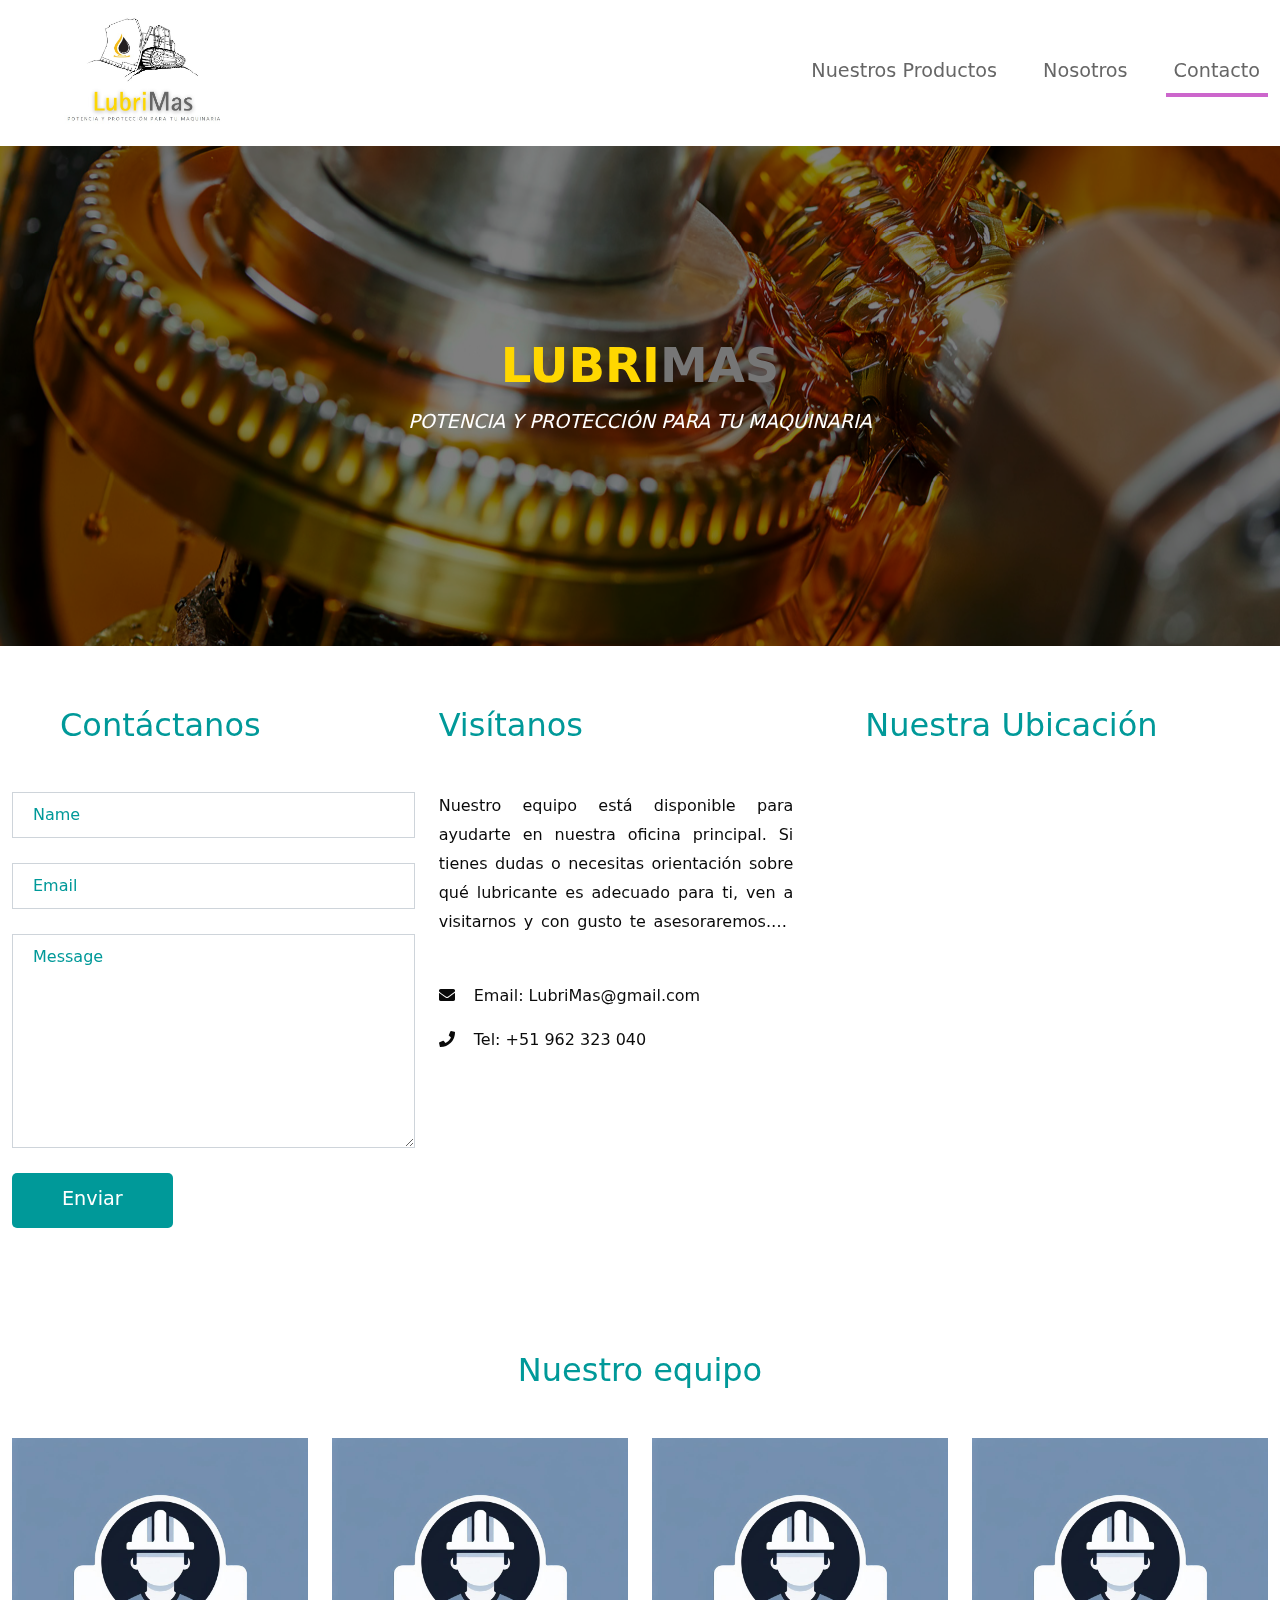
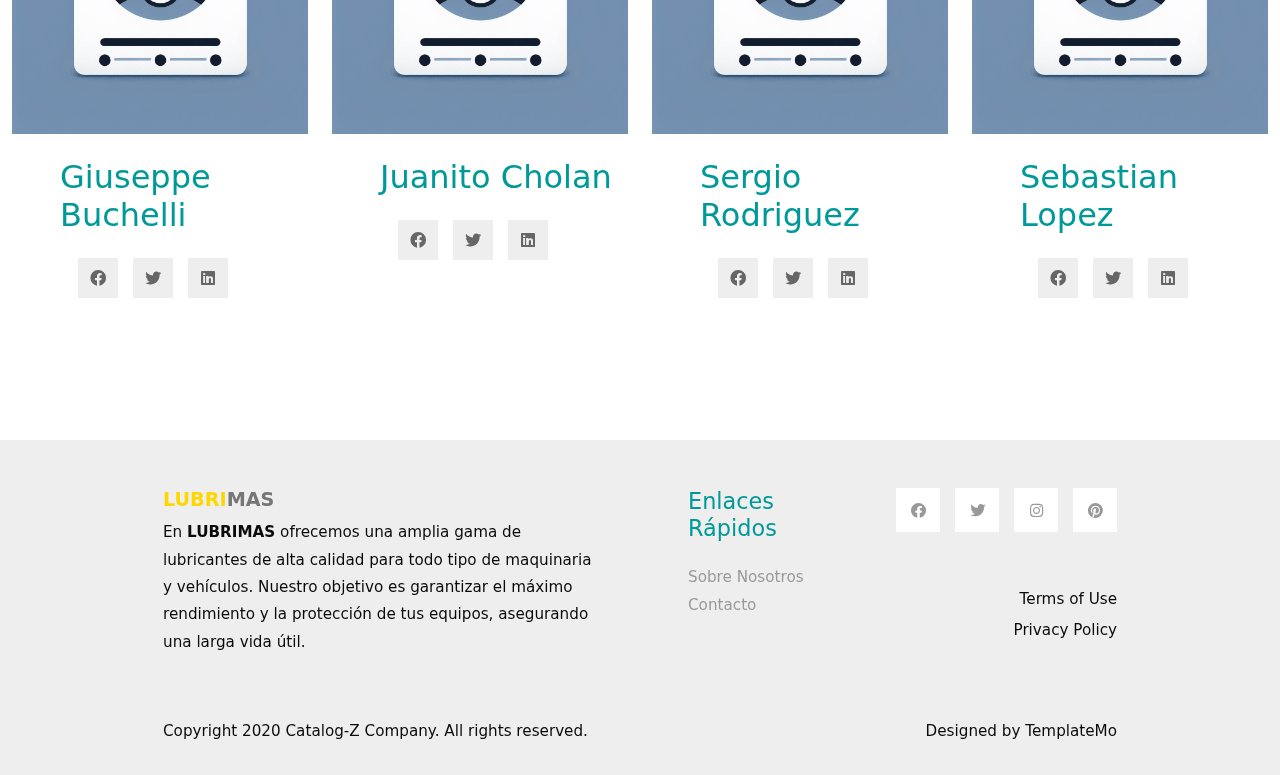
==== contact.html @ 2b3c06e5 "Add files via upload" ====
<!DOCTYPE html>
<html lang="en">
<head>
    <meta charset="UTF-8">
    <meta name="viewport" content="width=device-width, initial-scale=1.0">
    <title>LubriMas</title>
    <link rel="stylesheet" href="css/bootstrap.min.css">
    <link rel="stylesheet" href="fontawesome/css/all.min.css">
    <link rel="stylesheet" href="css/templatemo-style.css">
    <link rel="icon" href="img/lubriMasLogo.jpg" type="image/x-icon" />
<!--
    
TemplateMo 556 Catalog-Z

https://templatemo.com/tm-556-catalog-z

-->
</head>
<body>
    <!-- Page Loader -->
    <div id="loader-wrapper">
        <div id="loader"></div>

        <div class="loader-section section-left"></div>
        <div class="loader-section section-right"></div>

    </div>
    <nav class="navbar navbar-expand-lg">
        <div class="container-fluid ml-5">
            <a class="navbar-brand" href="index.html">
                <img src="img/lubriMasLogo.jpg" alt="Logo" height="120" />
              </a>
            <button class="navbar-toggler" type="button" data-toggle="collapse" data-target="#navbarSupportedContent" aria-controls="navbarSupportedContent" aria-expanded="false" aria-label="Toggle navigation">
                <i class="fas fa-bars"></i>
            </button>
            <div class="collapse navbar-collapse" id="navbarSupportedContent">
            <ul class="navbar-nav ml-auto mb-2 mb-lg-0">
                <li class="nav-item">
                    <a class="nav-link nav-link-1" href="index.html">Nuestros Productos</a>
                </li>
                <li class="nav-item">
                    <a class="nav-link nav-link-3" href="about.html">Nosotros</a>
                </li>
                <li class="nav-item">
                    <a class="nav-link nav-link-4 active" aria-current="page" href="contact.html">Contacto</a>
                </li>
            </ul>
            </div>
        </div>
    </nav>

    <div
    class="tm-hero d-flex justify-content-center align-items-center"
    data-parallax="scroll"
    data-image-src="img/lubricantes_de_acero.jpg"
  >
    <div class="overlay"></div>
    <!-- Panel oscuro -->
    <div class="hero-content text-center">
      <h1 class="subtitulo">
        <span class="text-lubri">LUBRI</span><span class="text-mas">MAS</span>
      </h1>
      <p class="slogan">POTENCIA Y PROTECCIÓN PARA TU MAQUINARIA</p>
    </div>
  </div>

    <div class="container-fluid tm-mt-60">
        <div class="row tm-mb-50">
            <div class="col-lg-4 col-12 mb-5">
                <h2 class="tm-text-primary mb-5 ml-5">Contáctanos</h2>
                <form id="contact-form" action="" method="POST" class="tm-contact-form mx-auto">
                    <div class="form-group">
                        <input type="text" name="name" class="form-control rounded-0" placeholder="Name" required />
                    </div>
                    <div class="form-group">
                        <input type="email" name="email" class="form-control rounded-0" placeholder="Email" required />
                    </div>
                    <!-- <div class="form-group">
                        <select class="form-control" id="contact-select" name="inquiry">
                            <option value="-">Subject</option>
                            <option value="sales">Sales &amp; Marketing</option>
                            <option value="creative">Creative Design</option>
                            <option value="uiux">UI / UX</option>
                        </select>
                    </div> -->
                    <div class="form-group">
                        <textarea rows="8" name="message" class="form-control rounded-0" placeholder="Message" required=></textarea>
                    </div>

                    <div class="form-group tm-text-right">
                        <button type="submit" class="btn btn-primary">Enviar</button>
                    </div>
                </form>                
            </div>
            <div class="col-lg-4 col-12 mb-5">
              <div class="tm-address-col">
          
                  <h2 class="tm-text-primary mb-5">Visítanos</h2>
                  <p class="tm-mb-30 mr-5 mb-5 text-justify text-limit">Nuestro equipo está disponible para ayudarte en nuestra oficina principal. Si tienes dudas o necesitas orientación sobre qué lubricante es adecuado para ti, ven a visitarnos y con gusto te asesoraremos. Si no puedes venir en persona, también ofrecemos asesoría telefónica y por correo electrónico. ¡No dudes en contactarnos!</p>
          
                  <ul class="tm-contacts">
                      <li>
                          <a href="#" class="tm-text-gray">
                              <i class="fas fa-envelope"></i>
                              Email: LubriMas@gmail.com
                          </a>
                      </li>
                      <li>
                          <a href="#" class="tm-text-gray">
                              <i class="fas fa-phone"></i>
                              Tel: +51 962 323 040
                          </a>
                      </li>
                  </ul>
              </div>                
          </div>
          
            <div class="col-lg-4 col-12">
                <h2 class="tm-text-primary mb-5">Nuestra Ubicación</h2>
                <!-- Map -->
                <div class="mapouter mb-4">
                    <div class="gmap-canvas">
                        <iframe src="https://www.google.com/maps/embed?pb=!1m18!1m12!1m3!1d3321.148555521003!2d-79.04251765850572!3d-8.1488800542973!2m3!1f0!2f0!3f0!3m2!1i1024!2i768!4f13.1!3m3!1m2!1s0x91ad3d4807b8b6c3%3A0xfbaa6dbfad8c251!2sTecsup%20Norte%20%2F%20Campus%20Trujillo!5e0!3m2!1ses-419!2spe!4v1732590562549!5m2!1ses-419!2spe" width="600" height="450" style="border:0;" allowfullscreen="" loading="lazy" referrerpolicy="no-referrer-when-downgrade"></iframe>
                    </div>
                </div>               
            </div>
        </div>
        <div class="row tm-mb-74 tm-people-row">
          <h2 class="tm-text-primary text-center mb-5">Nuestro equipo</h2>

            <div class="col-lg-3 col-md-6 col-sm-6 col-12 mb-5 ">
                <img src="img/personaicono.png" alt="Image" class="mb-4 img-fluid">
                <h2 class="tm-text-primary mb-4 ml-5"> Giuseppe Buchelli
                </h2>
                <!-- <h3 class="tm-text-secondary h5 mb-4">Chief Executive Officer</h3> -->
                <!-- <p class="mb-4">
                    Mauris ante tellus, feugiat nec metus non, bibendum semper velit. Praesent laoreet urna id tristique fermentum. Morbi venenatis dui quis diam mollis pellentesque.
                </p> -->
                <ul class="tm-social pl-0 mb-0 d-flex justify-content-center">
                    <li><a href="https://facebook.com"><i class="fab fa-facebook"></i></a></li>
                    <li><a href="https://twitter.com"><i class="fab fa-twitter"></i></a></li>
                    <li><a href="https://linkedin.com"><i class="fab fa-linkedin"></i></a></li>
                </ul>
            </div>
            <div class="col-lg-3 col-md-6 col-sm-6 col-12 mb-5">
                <img src="img/personaicono.png" alt="Image" class="mb-4 img-fluid">
                <h2 class="tm-text-primary mb-4 ml-5"> Juanito Cholan
                </h2>
                <!-- <h3 class="tm-text-secondary h5 mb-4">Chief Marketing Officer</h3> -->
                <!-- <p class="mb-4">
                    Sed faucibus nec velit finibus accumsan. Sed varius augue et leo pharetra, in varius lacus eleifend. Quisque ut eleifend lacus.
                </p> -->
                <ul class="tm-social pl-0 mb-0 d-flex justify-content-center">
                    <li><a href="https://facebook.com"><i class="fab fa-facebook"></i></a></li>
                    <li><a href="https://twitter.com"><i class="fab fa-twitter"></i></a></li>
                    <li><a href="https://linkedin.com"><i class="fab fa-linkedin"></i></a></li>
                </ul>
            </div>
            <div class="col-lg-3 col-md-6 col-sm-6 col-12 mb-5">
                <img src="img/personaicono.png" alt="Image" class="mb-4 img-fluid">
                <h2 class="tm-text-primary mb-4 ml-5">Sergio Rodriguez
                </h2>
                <!-- <h3 class="tm-text-secondary h5 mb-4">Accounting Executive</h3> -->
                <!-- <p class="mb-4">
                    Sed faucibus nec velit finibus accumsan. Sed varius augue et leo pharetra, in varius lacus eleifend. Quisque ut eleifend lacus.
                </p> -->
                <ul class="tm-social pl-0 mb-0 d-flex justify-content-center">
                    <li><a href="https://facebook.com"><i class="fab fa-facebook"></i></a></li>
                    <li><a href="https://twitter.com"><i class="fab fa-twitter"></i></a></li>
                    <li><a href="https://linkedin.com"><i class="fab fa-linkedin"></i></a></li>
                </ul>
            </div>
            <div class="col-lg-3 col-md-6 col-sm-6 col-12 mb-5">
                <img src="img/personaicono.png" alt="Image" class="mb-4 img-fluid">
                <h2 class="tm-text-primary mb-4 ml-5">Sebastian Lopez</h2>
                <!-- <h3 class="tm-text-secondary h5 mb-4">Creative Art Director #C69</h3> -->
                <!-- <p class="mb-4">
                    Nunc convallis facilisis congue. Curabitur gravida rutrum justo sed pulvinar. Pellentesque ac ante in erat bibendum dignissim.
                </p> -->
                <ul class="tm-social pl-0 mb-0 d-flex justify-content-center">
                    <li><a href="https://facebook.com"><i class="fab fa-facebook"></i></a></li>
                    <li><a href="https://twitter.com"><i class="fab fa-twitter"></i></a></li>
                    <li><a href="https://linkedin.com"><i class="fab fa-linkedin"></i></a></li>
                </ul>
            </div>
          </div>
  </div> <!-- container-fluid, tm-container-content -->

    <footer class="tm-bg-gray pt-5 pb-3 tm-text-gray tm-footer">
        <div class="container-fluid tm-container-small">
          <div class="row">
            <div class="col-lg-6 col-md-12 col-12 px-5 mb-5">
              <h3 class="footertitulo">
                <span class="text-lubri">LUBRI</span
                ><span class="text-mas">MAS</span>
              </h3>
              <p>
                En <strong>LUBRIMAS</strong> ofrecemos una amplia gama de
                lubricantes de alta calidad para todo tipo de maquinaria y
                vehículos. Nuestro objetivo es garantizar el máximo rendimiento y
                la protección de tus equipos, asegurando una larga vida útil.
                
              </p>
          </div>
            <div class="col-lg-3 col-md-6 col-sm-6 col-12 px-5 mb-5">
              <h3 class="tm-text-primary mb-4 tm-footer-title">Enlaces Rápidos</h3>
              <ul class="tm-footer-links pl-0">
                <li><a href="about.html">Sobre Nosotros</a></li>
                <!-- <li><a href="#">Support</a></li>
                <li><a href="#">Our Company</a></li> -->
                <li><a href="contact.html">Contacto</a></li>
              </ul>
            </div>
            <div class="col-lg-3 col-md-6 col-sm-6 col-12 px-5 mb-5">
              <ul class="tm-social-links d-flex justify-content-end pl-0 mb-5">
                <li class="mb-2">
                  <a href="https://facebook.com"
                    ><i class="fab fa-facebook"></i
                  ></a>
                </li>
                <li class="mb-2">
                  <a href="https://twitter.com"><i class="fab fa-twitter"></i></a>
                </li>
                <li class="mb-2">
                  <a href="https://instagram.com"
                    ><i class="fab fa-instagram"></i
                  ></a>
                </li>
                <li class="mb-2">
                  <a href="https://pinterest.com"
                    ><i class="fab fa-pinterest"></i
                  ></a>
                </li>
              </ul>
              <a href="#" class="tm-text-gray text-right d-block mb-2"
                >Terms of Use</a
              >
              <a href="#" class="tm-text-gray text-right d-block"
                >Privacy Policy</a
              >
            </div>
          </div>
          <div class="row">
            <div class="col-lg-8 col-md-7 col-12 px-5 mb-3">
              Copyright 2020 Catalog-Z Company. All rights reserved.
            </div>
            <div class="col-lg-4 col-md-5 col-12 px-5 text-right">
              Designed by
              <a
                href="https://templatemo.com"
                class="tm-text-gray"
                rel="sponsored"
                target="_parent"
                >TemplateMo</a
              >
            </div>
          </div>
        </div>
      </footer>
    
    <script src="js/plugins.js"></script>
    <script>
        $(window).on("load", function() {
            $('body').addClass('loaded');
        });
    </script>
</body>
</html>
---- css/templatemo-style.css ----
/*
    
TemplateMo 556 Catalog-Z

https://templatemo.com/tm-556-catalog-z

*/

#loader-wrapper {
    position: fixed;
    top: 0;
    left: 0;
    width: 100%;
    height: 100%;
    z-index: 1001;
}
#loader {
    display: block;
    position: relative;
    left: 50%;
    top: 50%;
    width: 150px;
    height: 150px;
    margin: -75px 0 0 -75px;
    border-radius: 50%;
    border: 3px solid transparent;
    border-top-color: #3498db;

    -webkit-animation: spin 2s linear infinite; /* Chrome, Opera 15+, Safari 5+ */
    animation: spin 2s linear infinite; /* Chrome, Firefox 16+, IE 10+, Opera */

    z-index: 1002;
}

    #loader:before {
        content: "";
        position: absolute;
        top: 5px;
        left: 5px;
        right: 5px;
        bottom: 5px;
        border-radius: 50%;
        border: 3px solid transparent;
        border-top-color: #e74c3c;

        -webkit-animation: spin 3s linear infinite; /* Chrome, Opera 15+, Safari 5+ */
        animation: spin 3s linear infinite; /* Chrome, Firefox 16+, IE 10+, Opera */
    }

    #loader:after {
        content: "";
        position: absolute;
        top: 15px;
        left: 15px;
        right: 15px;
        bottom: 15px;
        border-radius: 50%;
        border: 3px solid transparent;
        border-top-color: #f9c922;

        -webkit-animation: spin 1.5s linear infinite; /* Chrome, Opera 15+, Safari 5+ */
          animation: spin 1.5s linear infinite; /* Chrome, Firefox 16+, IE 10+, Opera */
    }

    @-webkit-keyframes spin {
        0%   { 
            -webkit-transform: rotate(0deg);  /* Chrome, Opera 15+, Safari 3.1+ */
            -ms-transform: rotate(0deg);  /* IE 9 */
            transform: rotate(0deg);  /* Firefox 16+, IE 10+, Opera */
        }
        100% {
            -webkit-transform: rotate(360deg);  /* Chrome, Opera 15+, Safari 3.1+ */
            -ms-transform: rotate(360deg);  /* IE 9 */
            transform: rotate(360deg);  /* Firefox 16+, IE 10+, Opera */
        }
    }
    @keyframes spin {
        0%   { 
            -webkit-transform: rotate(0deg);  /* Chrome, Opera 15+, Safari 3.1+ */
            -ms-transform: rotate(0deg);  /* IE 9 */
            transform: rotate(0deg);  /* Firefox 16+, IE 10+, Opera */
        }
        100% {
            -webkit-transform: rotate(360deg);  /* Chrome, Opera 15+, Safari 3.1+ */
            -ms-transform: rotate(360deg);  /* IE 9 */
            transform: rotate(360deg);  /* Firefox 16+, IE 10+, Opera */
        }
    }

    #loader-wrapper .loader-section {
        position: fixed;
        top: 0;
        width: 51%;
        height: 100%;
        background: #222222;
        z-index: 1001;
        -webkit-transform: translateX(0);  /* Chrome, Opera 15+, Safari 3.1+ */
        -ms-transform: translateX(0);  /* IE 9 */
        transform: translateX(0);  /* Firefox 16+, IE 10+, Opera */
    }

    #loader-wrapper .loader-section.section-left {
        left: 0;
    }

    #loader-wrapper .loader-section.section-right {
        right: 0;
    }

    /* Loaded */
    .loaded #loader-wrapper .loader-section.section-left {
        -webkit-transform: translateX(-100%);  /* Chrome, Opera 15+, Safari 3.1+ */
            -ms-transform: translateX(-100%);  /* IE 9 */
                transform: translateX(-100%);  /* Firefox 16+, IE 10+, Opera */

        -webkit-transition: all 0.7s 0.3s cubic-bezier(0.645, 0.045, 0.355, 1.000);  
                transition: all 0.7s 0.3s cubic-bezier(0.645, 0.045, 0.355, 1.000);
    }

    .loaded #loader-wrapper .loader-section.section-right {
        -webkit-transform: translateX(100%);  /* Chrome, Opera 15+, Safari 3.1+ */
            -ms-transform: translateX(100%);  /* IE 9 */
                transform: translateX(100%);  /* Firefox 16+, IE 10+, Opera */

-webkit-transition: all 0.7s 0.3s cubic-bezier(0.645, 0.045, 0.355, 1.000);  
        transition: all 0.7s 0.3s cubic-bezier(0.645, 0.045, 0.355, 1.000);
    }
    
    .loaded #loader {
        opacity: 0;
        -webkit-transition: all 0.3s ease-out;  
                transition: all 0.3s ease-out;
    }
    .loaded #loader-wrapper {
        visibility: hidden;

        -webkit-transform: translateY(-100%);  /* Chrome, Opera 15+, Safari 3.1+ */
            -ms-transform: translateY(-100%);  /* IE 9 */
                transform: translateY(-100%);  /* Firefox 16+, IE 10+, Opera */

        -webkit-transition: all 0.3s 1s ease-out;  
                transition: all 0.3s 1s ease-out;
    }

    .tm-hero {
        position: relative;
        height: 400px; /* Ajusta la altura según sea necesario */
        background-size: cover;
        background-position: center;
    }
    
    .tm-hero .overlay {
        position: absolute;
        top: 0;
        left: 0;
        width: 100%;
        height: 100%;
        background-color: rgba(0, 0, 0, 0.5); /* Negro con opacidad del 50% */
        z-index: 1;
    }
    
    .tm-hero > * {
        position: relative;
        z-index: 2;
    }
    
    .hero-content {
        color: white; /* Texto blanco para los subtítulos */
        z-index: 2;
    }
    
    .subtitulo{
        font-size: 3rem; /* Tamaño grande para el título */
        font-weight: bold;
    }
    
    .text-lubri {
        color: #FFD700; /* Amarillo */
    }
    
    .text-mas {
        color: rgb(118, 118, 118); /* Negro */
    }
    
    .slogan {
        font-size: 1.2rem; /* Tamaño más pequeño para el eslogan */
        margin-top: 10px;
        font-style: italic;
        color: white; /* Opcional, para darle un toque distinto */
    }

    .footertitulo{
        font-size: 1.2rem;
        font-weight: bold;
    }

    .text-limit {
        display: -webkit-box;
        -webkit-line-clamp: 5; /* Limitar a 5 líneas */
        -webkit-box-orient: vertical;
        overflow: hidden;
    }
    
    
    



p { line-height: 1.8; }

a { 
    text-decoration: none;
    transition: all 0.3s ease; 
}
a:hover { color:#009999; }
.container-fluid { max-width: 1770px; }
.tm-container-small { max-width: 1050px; }
.btn { border-radius: 0; }
.btn-primary {
    background-color: #009999;
    border: 0;
    border-radius: 5px;
    padding: 12px 50px 14px;
    font-size: 1.2rem;
}

.btn-primary:hover,
.btn-primary:focus {
    background-color:#086969;
}

.btn-primary.disabled, 
.btn-primary:disabled {
    background-color: #009999;
    pointer-events: all;
    cursor: not-allowed;
}

.form-control {
	padding: 10px 20px;
	width: 100%;
	height: auto;
}
.text-justify {
    text-align: justify;
  }
  
.form-group { margin-bottom: 25px; }
.tm-btn-big { padding: 12px 90px 14px; }

.navbar-toggler:focus { box-shadow: none; }
.navbar-brand {
    color: #3399CC;
    font-size: 1.6rem;
}

.sub{
    font-size: 3rem;
    color: #FFD700;
}
.navbar-brand i { font-size: 2rem; }

.tm-hero {
    min-height: 500px;
    background: transparent;
}

.tm-mt-60 { margin-top: 60px; }
.tm-mb-50 { margin-bottom: 50px; }
.tm-mb-74 { margin-bottom: 74px; }
.tm-mb-90 { margin-bottom: 90px; }
.tm-text-primary { color: #009999; }
.tm-text-secondary { color: #CC6699; }
a.tm-text-primary:hover { color:#666666; }
.tm-bg-gray { background-color: #EEEEEE; }
.tm-input-paging {
    width: 40px;
    border-radius: 0;
    border: 1px solid #CCCCCC;
    background: #f4f4f4;
    text-align: center;
}

.nav-item { margin-right: 30px; }
.nav-item:last-child { margin-right: 0; }

.nav-link {
    color: #666666;
    border-bottom: 4px solid transparent;
    font-size: 1.2rem;
}

.nav-link-1.active,
.nav-link-1:hover {
    border-color: #33CCFF;
}

.nav-link-2.active,
.nav-link-2:hover {
    border-color: #FF6666;
}

.nav-link-3.active,
.nav-link-3:hover {
    border-color: #33CC66;
}

.nav-link-4.active,
.nav-link-4:hover {
    border-color: #CC66CC;
}

.tm-search-input {
    width: 360px;
    border-radius: 0;
    padding: 12px 15px;
    color: #009999;
    border: none;
}

.tm-search-input:focus {
    border-color: #009999;
    box-shadow: 0 0 0 0.25rem rgb(0 153 153 / 0.25);
}

.tm-search-input::placeholder { /* Chrome, Firefox, Opera, Safari 10.1+ */
    color: #009999;
    opacity: 1; /* Firefox */
}
  
.tm-search-input::-ms-input-placeholder { /* Microsoft Edge */
    color: #009999;
}

.tm-search-btn {
    color: white;
    background-color: #009999;
    border: none;
    width: 100px;
    height: 50px;
    margin-left: -1px;
}

p, .tm-text-gray { color: #0a0a0a; }
.tm-text-gray-light { color: #CCC; }
.tm-text-gray-dark { color: #666; }

.tm-video-item {
    position: relative;
    overflow: hidden;
    text-align: center;
    cursor: pointer;
}

.tm-video-item img {
    position: relative;
    display: block;
    min-height: 100%;
    max-width: 100%;
    opacity: 0.8;
}

.tm-video-item figcaption {
    padding: 2em;
    color: #fff;
    text-transform: uppercase;
    font-size: 1.25em;
    -webkit-backface-visibility: hidden;
	backface-visibility: hidden;
}

.tm-video-item figcaption::before,
.tm-video-item figcaption::after {
    pointer-events: none;
}

.tm-video-item figcaption,
.tm-video-item figcaption > a {
    position: absolute;
    top: 0;
    left: 0;
    width: 100%;
    height: 100%;
}

.tm-video-item figcaption > a {
	z-index: 1000;
	text-indent: 200%;
	white-space: nowrap;
	font-size: 0;
	opacity: 0;
}

.tm-video-item h2 {
    word-spacing: -0.15em;
    font-weight: 300;
}

.tm-video-item h2,
.tm-video-item p {
    margin: 0;
}

.tm-video-item p {
    letter-spacing: 1px;
    font-size: 68.5%;
}

.tm-gallery div.d-block { animation: show .5s ease; }

@keyframes show {
    0% {
    	opacity: 0;
    	transform: scale(0.9);
    }
    100% {
    	opacity: 1;
    	transform: scale(1);
    }
}

.tm-paging-link {
    display: flex;
    justify-content: center;
    align-items: center;
    width: 60px;
    height: 60px;
    font-size: 1.1rem;
    color: #999;
    background-color: #EEEEEE;
    margin: 10px;
    border-radius: 5px;
    text-decoration: none;
    transition: all 0.3s ease;
}

.tm-paging-link:hover,
.tm-paging-link.active {
    background-color: #009999;
    color: #fff; 
}

/*---------------*/
/***** Ming *****/
/*---------------*/

figure.effect-ming {
	background: #030c17;
}

figure.effect-ming img {
	opacity: 0.9;
	-webkit-transition: opacity 0.35s;
	transition: opacity 0.35s;
}

figure.effect-ming figcaption::before {
	position: absolute;
	top: 30px;
	right: 30px;
	bottom: 30px;
	left: 30px;
	border: 2px solid #fff;
	box-shadow: 0 0 0 30px rgba(255,255,255,0.2);
	content: '';
	opacity: 0;
	-webkit-transition: opacity 0.35s, -webkit-transform 0.35s;
	transition: opacity 0.35s, transform 0.35s;
	-webkit-transform: scale3d(1.4,1.4,1);
	transform: scale3d(1.4,1.4,1);
}

figure.effect-ming h2 {
    font-size: 1.3em;
	opacity: 0;
	-webkit-transition: opacity 0.35s, -webkit-transform 0.35s;
	transition: opacity 0.35s, transform 0.35s;
	-webkit-transform: scale(1.5);
	transform: scale(1.5);
}

figure.effect-ming:hover figcaption::before,
figure.effect-ming:hover h2 {
	opacity: 1;
	-webkit-transform: scale3d(1,1,1);
	transform: scale3d(1,1,1);
}

figure.effect-ming:hover figcaption { background-color: rgba(58,52,42,0); }
figure.effect-ming:hover img { opacity: 0.4; }

.tm-footer-links li {
    list-style: none;
    margin-bottom: 5px;    
}

.tm-footer-links li a { color: #999999; }
.tm-footer-links li a:hover { color: #009999; }

.tm-social-links li {
    list-style: none;
    margin-right: 15px;
}

.tm-social-links li:last-child { margin-right: 0; }

.tm-social-links li a  {
    color: #999999;
    width: 44px;
    height: 44px;
    display: flex;
    background-color: #fff;
    align-items: center;
    justify-content: center;
}

.tm-social-links li a:hover {
    color: #fff;
    background-color: #009999;
}

.tm-footer { font-size: 0.95rem; }
.tm-footer-title { font-size: 1.4rem; }

/* Videos */
#tm-video-container {
    max-height: 400px;
    overflow: hidden;
    background-color: #333;
    margin-bottom: 90px;
    position: relative;
}

#tm-video {
    display: block;
    width: 100%;
    height: auto;
}

#tm-video-control-button {
    position: absolute;
    bottom: 20px;
    right: 20px;
    z-index: 1000;
    color: #e1e1e1;
}

.tm-video-details {
    height: 100%;
    padding: 40px;
}

/* About */
.tm-row-1640 { max-width: 1640px; }
.tm-about-2-col { max-width: 716px; }
.tm-about-3-col { max-width: 540px; }

.tm-about-2-col,
.tm-about-3-col {
    margin-bottom: 50px;
}

.tm-about-icon-container {
    width: 150px;
    height: 150px;
    border: 1px solid #009999;
    display: flex;
    align-items: center;
    justify-content: center;
}

.tm-about-img-text { max-width: 940px; }

/* Contact */
select.form-control { border-radius: 0; }
select.form-control option { height: 30px; }

select:not([multiple]) {
    -webkit-appearance: none;
    -moz-appearance: none;
    background-position: right 15px center;
    background-repeat: no-repeat;
    background-image: url(../img/select-arrow.png);
    padding: 14px 20px;
    padding-right: 20px;
    color: #666;
}

.mapouter{
    position:relative;
    height:480px;
    width:100%;
    max-width: 480px;
}

.gmap-canvas {
    overflow:hidden;
    background:none!important;
    height:480px;
    width:100%;
}

.tm-contact-form { max-width: 420px; }
.tm-address-col { max-width: 520px; }
.tm-contacts { padding-left: 0; }

.tm-contacts li {
    list-style: none;
    margin-bottom: 20px;
}

.tm-contacts li a i { width: 30px; }
.tm-social { display: flex; }

.tm-social li {
    list-style: none;
    margin-bottom: 20px;
    margin-right: 15px;
}

.tm-social li a i {
    width: 40px;
    height: 40px;
    color: #666666;
    background-color: #EEEEEE;
    display: flex;
    align-items: center;
    justify-content: center;
    transition: all 0.3s ease;
}

.tm-social li a:hover i {
    color: #fff;
    background-color: #009999;
}

.form-control,
input:-internal-autofill-selected,
select:not([multiple]) {
    color: #009999 !important;
}

.form-control::placeholder { /* Chrome, Firefox, Opera, Safari 10.1+ */
    color:  #009999;
    opacity: 1; /* Firefox */
}

@media (max-width: 991px) {
    .navbar-collapse {
        position: fixed;
        top: 50px;
        right: 0px;
        background: white;
        width: 150px;
        padding: 15px;
    }

    .tm-container-content { max-width: 870px; }
    .tm-contact-form, .tm-address-col, .mapouter { max-width: 100%; }
    .tm-people-row { max-width: 900px; }
}

@media (max-width: 767px) {
    .tm-paging-col { flex-direction: column; }
    .tm-paging { flex-wrap: wrap; }
    .tm-about-img-text { max-width: 640px; }
    .tm-about-2-col, .tm-about-3-col { margin-bottom: 50px; }
}

@media (max-width: 575px) {
    .tm-container-content { max-width: 420px; }

    .tm-search-form {
        padding-left: 15px;
        padding-right: 15px;
        width: 100%;
        justify-content: center;
    }

    .tm-search-input {
        width: 100%;
        max-width: 360px;
    }

    .tm-people-row { max-width: 420px; }
}

@media (max-width: 400px) {
    .tm-btn-big { padding: 12px 50px 14px; }
}

@media (max-width: 334px) {
    .tm-social-links {
        flex-wrap: wrap;
        justify-content: start !important;
    }

    .tm-social-links li { margin-right: 3px; }
}
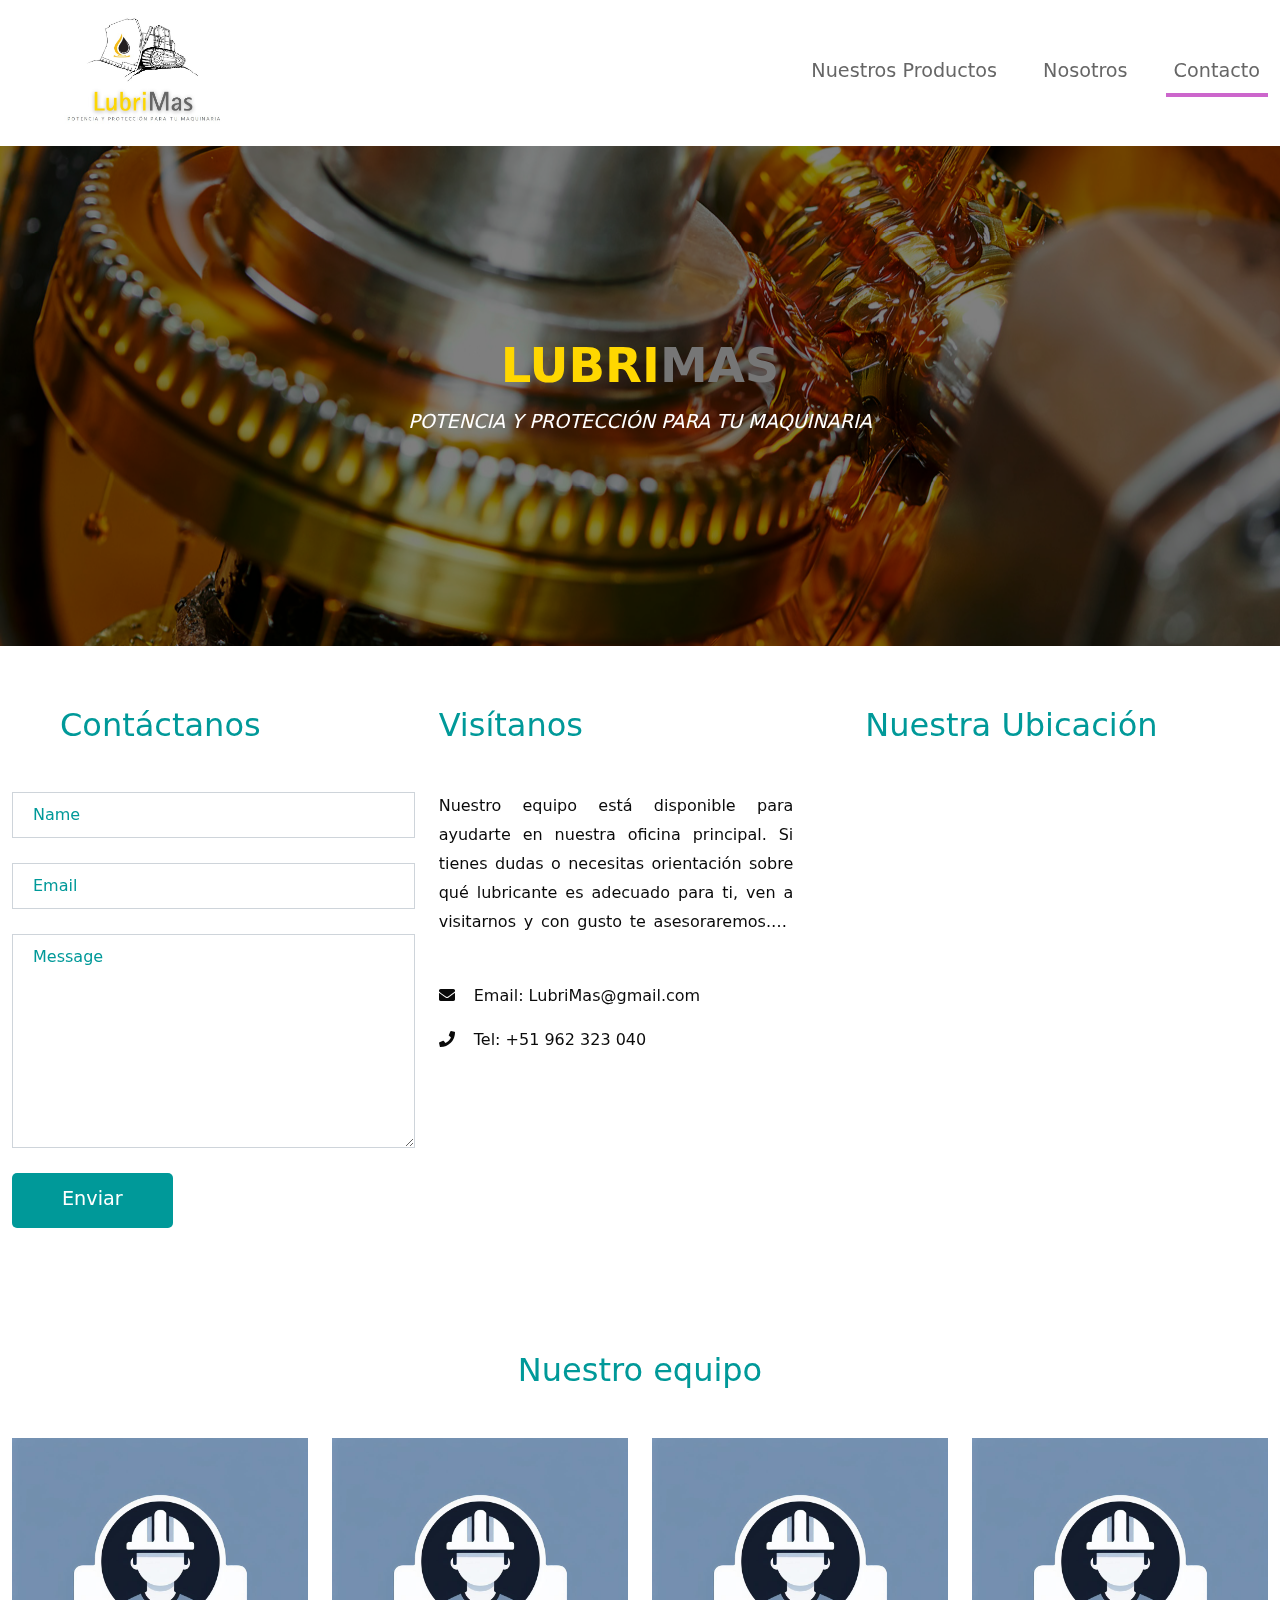
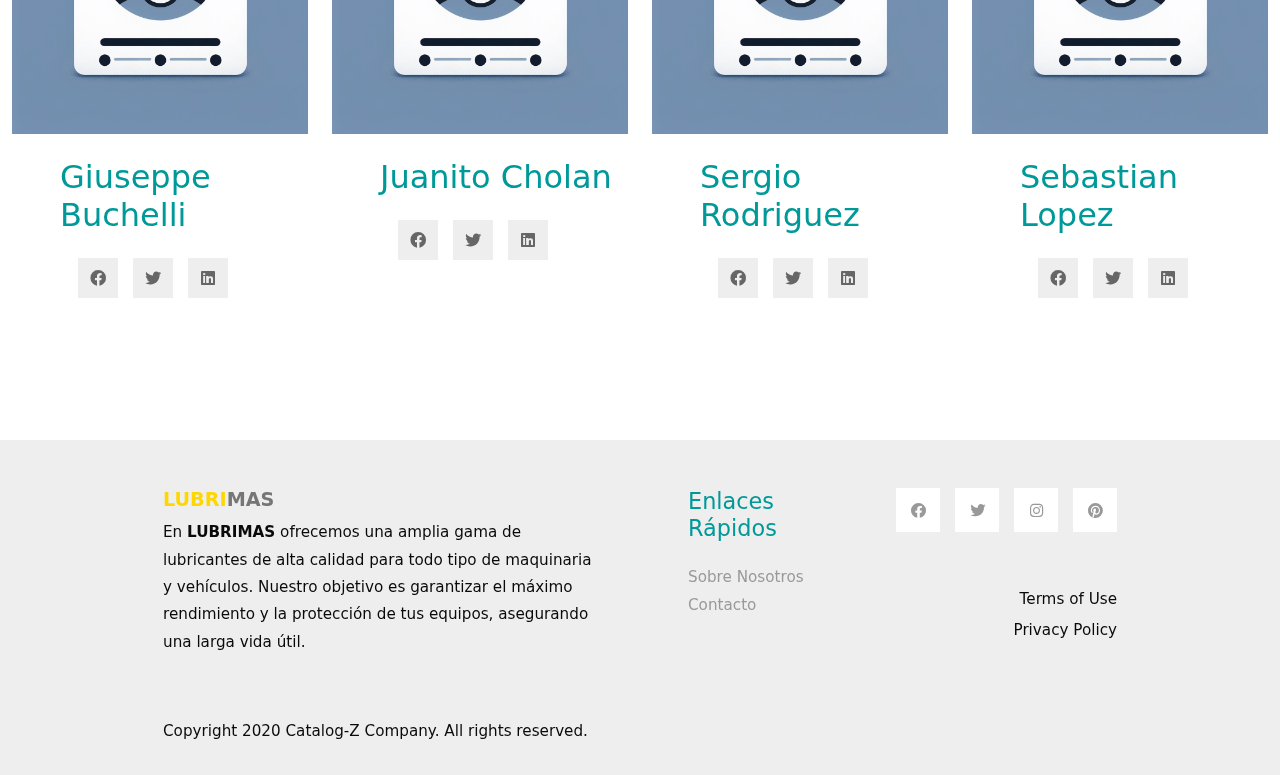
==== commit d5330b0b: "Update contact.html" ====
--- a/contact.html
+++ b/contact.html
@@ -244,16 +244,7 @@
             <div class="col-lg-8 col-md-7 col-12 px-5 mb-3">
               Copyright 2020 Catalog-Z Company. All rights reserved.
             </div>
-            <div class="col-lg-4 col-md-5 col-12 px-5 text-right">
-              Designed by
-              <a
-                href="https://templatemo.com"
-                class="tm-text-gray"
-                rel="sponsored"
-                target="_parent"
-                >TemplateMo</a
-              >
-            </div>
+            
           </div>
         </div>
       </footer>
@@ -265,4 +256,4 @@
         });
     </script>
 </body>
-</html>+</html>
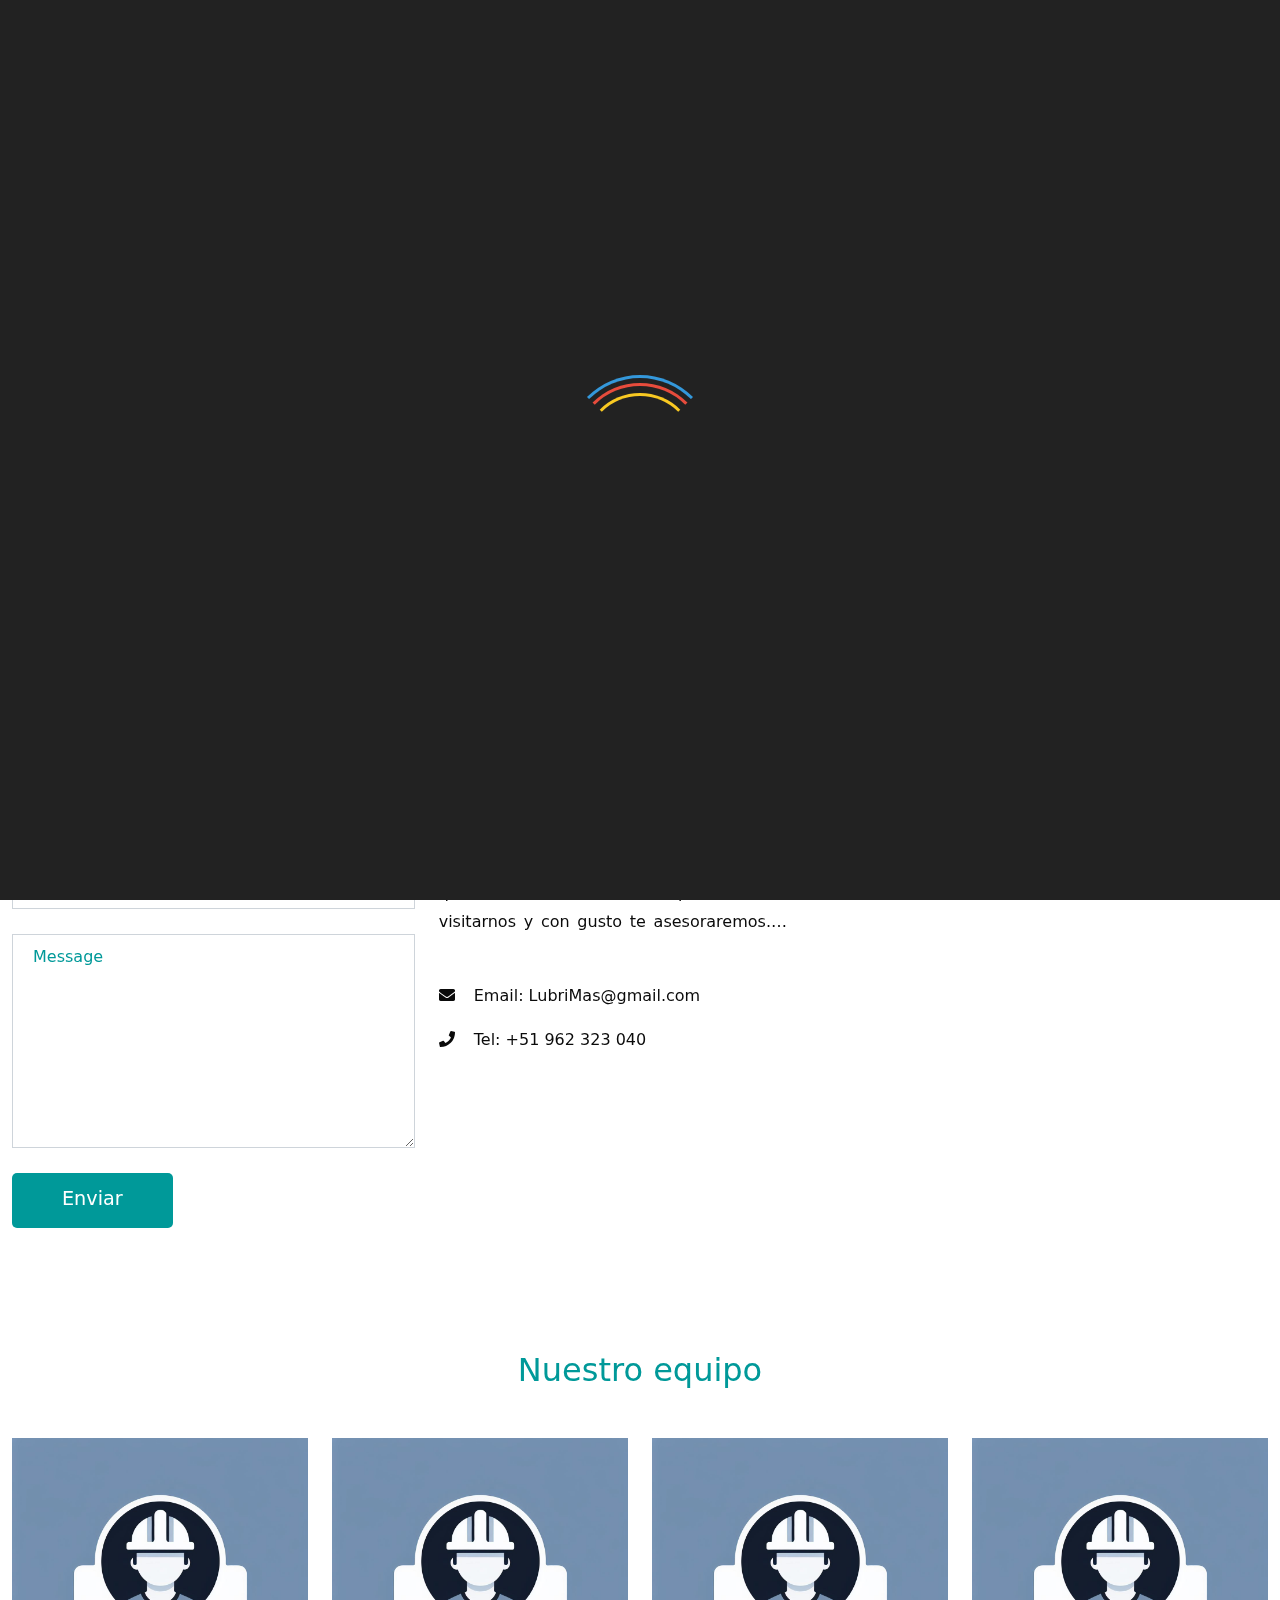
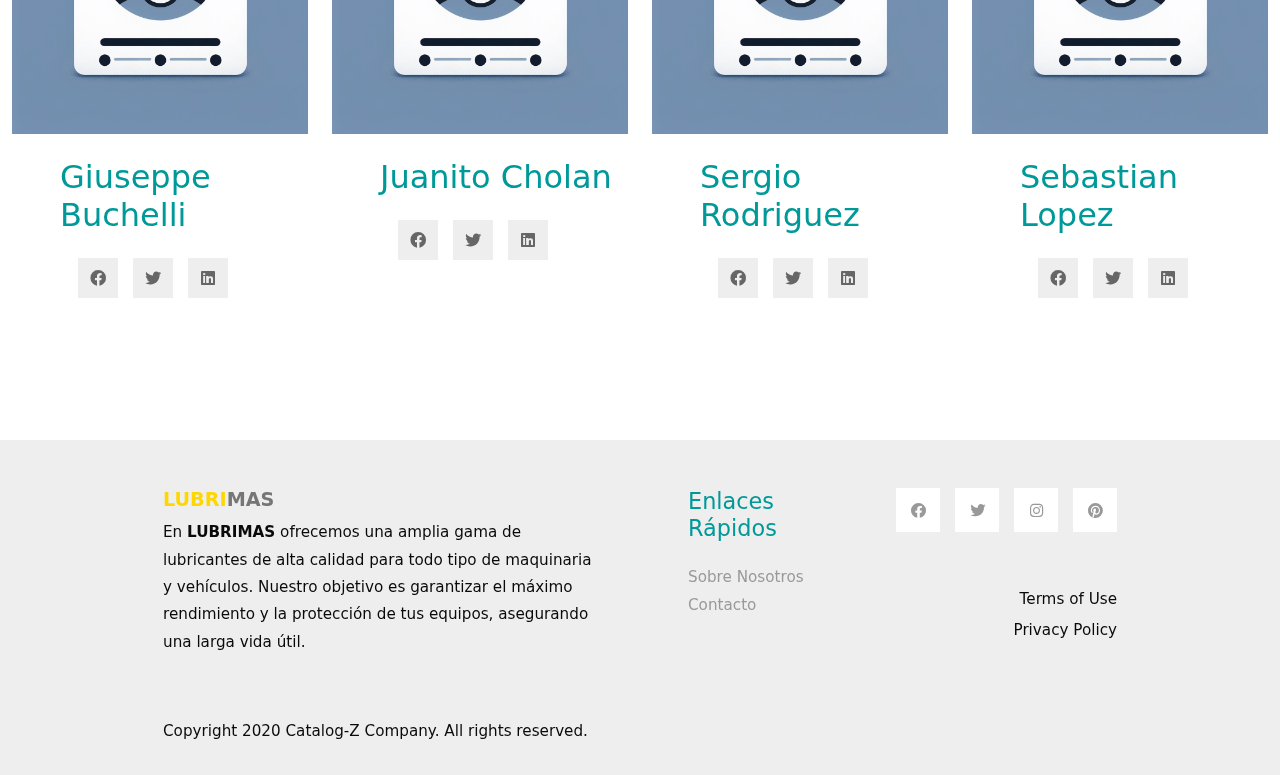
==== commit a4f3a32e: "Update contact.html" ====
--- a/contact.html
+++ b/contact.html
@@ -254,6 +254,34 @@
         $(window).on("load", function() {
             $('body').addClass('loaded');
         });
+        document.getElementById('contact-form').addEventListener('submit', function(e) {
+        e.preventDefault(); // Evita que el formulario se envíe realmente
+
+        // Muestra el modal de éxito
+        $('#success-modal').modal('show');
+
+        // Opcional: Restablecer el formulario después de simular el envío
+        document.getElementById('contact-form').reset();
     </script>
 </body>
+    <!-- Modal para mostrar mensaje de éxito -->
+<div id="success-modal" class="modal fade" tabindex="-1" role="dialog" aria-labelledby="success-modal-label" aria-hidden="true">
+  <div class="modal-dialog" role="document">
+      <div class="modal-content">
+          <div class="modal-header">
+              <h5 class="modal-title" id="success-modal-label">Mensaje Enviado</h5>
+              <button type="button" class="close" data-dismiss="modal" aria-label="Close">
+                  <span aria-hidden="true">&times;</span>
+              </button>
+          </div>
+          <div class="modal-body">
+              <p>Gracias por tu mensaje. Nos pondremos en contacto contigo pronto.</p>
+          </div>
+          <div class="modal-footer">
+              <button type="button" class="btn btn-secondary" data-dismiss="modal">Cerrar</button>
+          </div>
+      </div>
+  </div>
+</div>
+</div>
 </html>
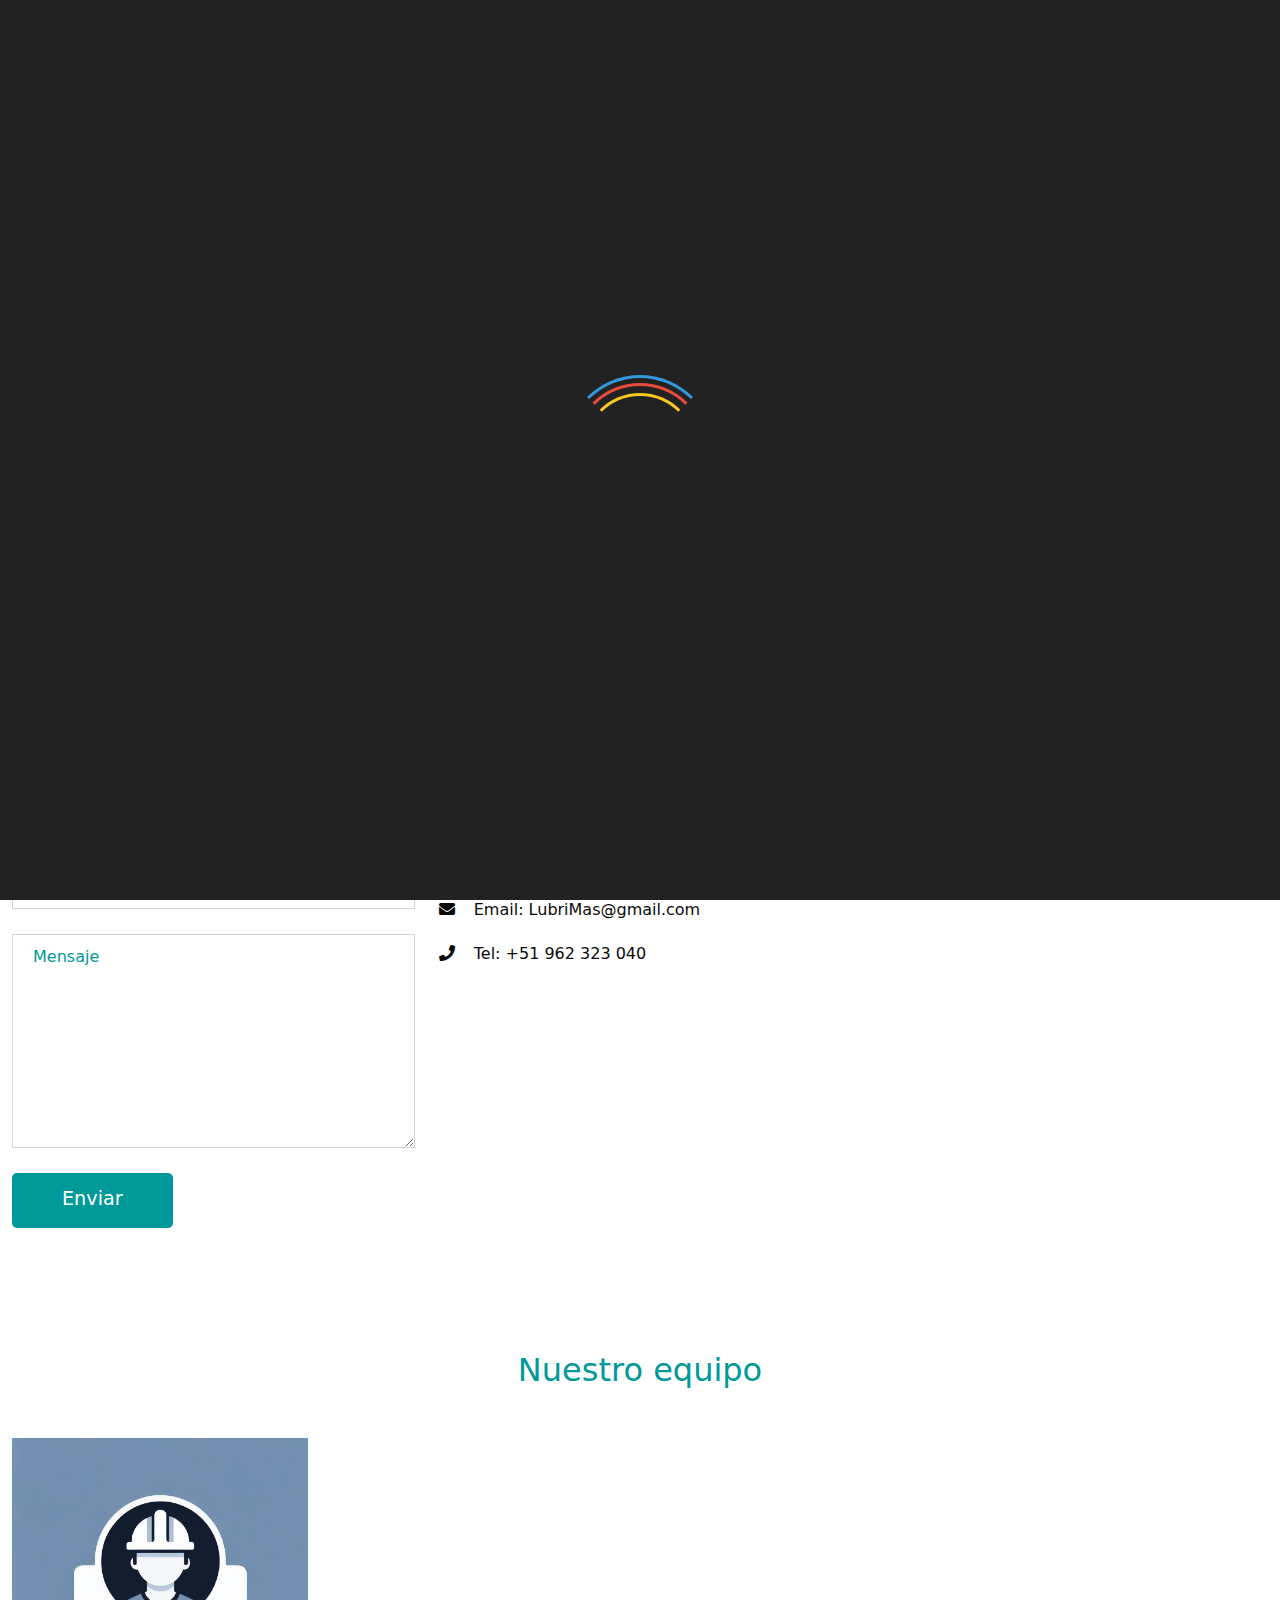
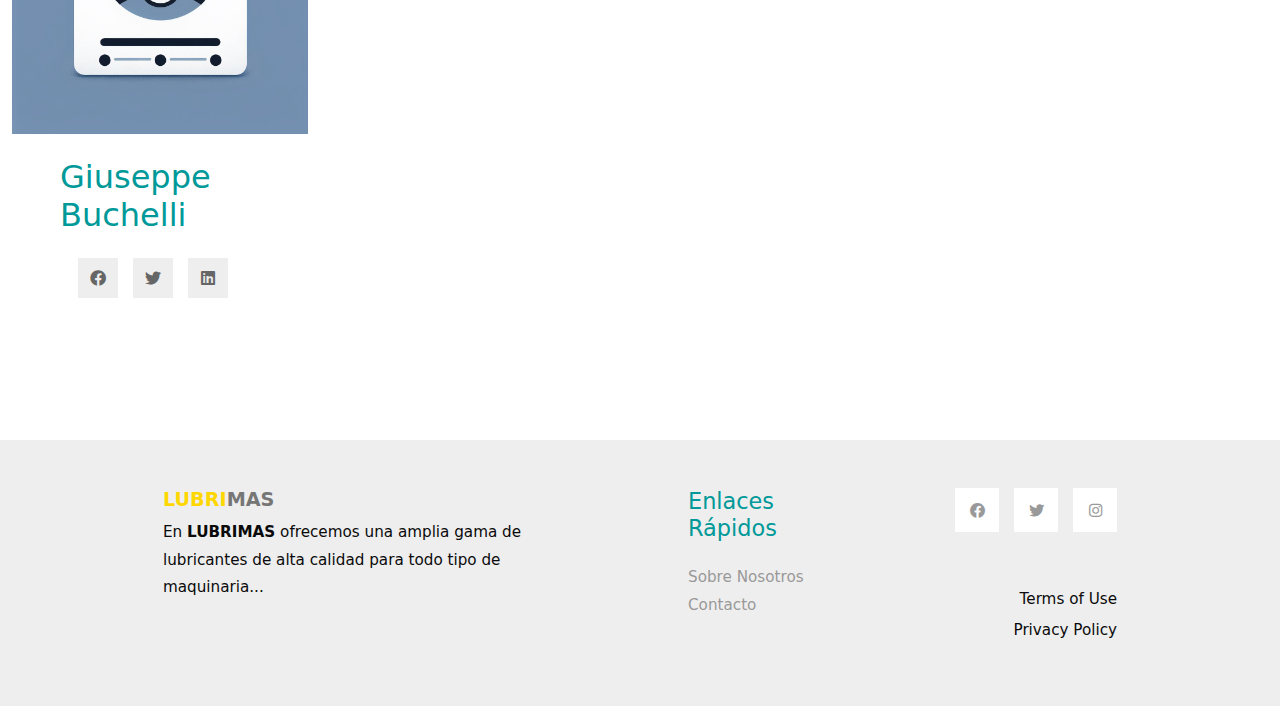
==== commit 51463cae: "Update contact.html" ====
--- a/contact.html
+++ b/contact.html
@@ -8,61 +8,48 @@
     <link rel="stylesheet" href="fontawesome/css/all.min.css">
     <link rel="stylesheet" href="css/templatemo-style.css">
     <link rel="icon" href="img/lubriMasLogo.jpg" type="image/x-icon" />
-<!--
-    
-TemplateMo 556 Catalog-Z
 
-https://templatemo.com/tm-556-catalog-z
-
--->
 </head>
 <body>
     <!-- Page Loader -->
     <div id="loader-wrapper">
         <div id="loader"></div>
-
         <div class="loader-section section-left"></div>
         <div class="loader-section section-right"></div>
-
     </div>
     <nav class="navbar navbar-expand-lg">
         <div class="container-fluid ml-5">
             <a class="navbar-brand" href="index.html">
                 <img src="img/lubriMasLogo.jpg" alt="Logo" height="120" />
-              </a>
+            </a>
             <button class="navbar-toggler" type="button" data-toggle="collapse" data-target="#navbarSupportedContent" aria-controls="navbarSupportedContent" aria-expanded="false" aria-label="Toggle navigation">
                 <i class="fas fa-bars"></i>
             </button>
             <div class="collapse navbar-collapse" id="navbarSupportedContent">
-            <ul class="navbar-nav ml-auto mb-2 mb-lg-0">
-                <li class="nav-item">
-                    <a class="nav-link nav-link-1" href="index.html">Nuestros Productos</a>
-                </li>
-                <li class="nav-item">
-                    <a class="nav-link nav-link-3" href="about.html">Nosotros</a>
-                </li>
-                <li class="nav-item">
-                    <a class="nav-link nav-link-4 active" aria-current="page" href="contact.html">Contacto</a>
-                </li>
-            </ul>
+                <ul class="navbar-nav ml-auto mb-2 mb-lg-0">
+                    <li class="nav-item">
+                        <a class="nav-link nav-link-1" href="index.html">Nuestros Productos</a>
+                    </li>
+                    <li class="nav-item">
+                        <a class="nav-link nav-link-3" href="about.html">Nosotros</a>
+                    </li>
+                    <li class="nav-item">
+                        <a class="nav-link nav-link-4 active" aria-current="page" href="contact.html">Contacto</a>
+                    </li>
+                </ul>
             </div>
         </div>
     </nav>
 
-    <div
-    class="tm-hero d-flex justify-content-center align-items-center"
-    data-parallax="scroll"
-    data-image-src="img/lubricantes_de_acero.jpg"
-  >
-    <div class="overlay"></div>
-    <!-- Panel oscuro -->
-    <div class="hero-content text-center">
-      <h1 class="subtitulo">
-        <span class="text-lubri">LUBRI</span><span class="text-mas">MAS</span>
-      </h1>
-      <p class="slogan">POTENCIA Y PROTECCIÓN PARA TU MAQUINARIA</p>
+    <div class="tm-hero d-flex justify-content-center align-items-center" data-parallax="scroll" data-image-src="img/lubricantes_de_acero.jpg">
+        <div class="overlay"></div>
+        <div class="hero-content text-center">
+            <h1 class="subtitulo">
+                <span class="text-lubri">LUBRI</span><span class="text-mas">MAS</span>
+            </h1>
+            <p class="slogan">POTENCIA Y PROTECCIÓN PARA TU MAQUINARIA</p>
+        </div>
     </div>
-  </div>
 
     <div class="container-fluid tm-mt-60">
         <div class="row tm-mb-50">
@@ -70,218 +57,115 @@
                 <h2 class="tm-text-primary mb-5 ml-5">Contáctanos</h2>
                 <form id="contact-form" action="" method="POST" class="tm-contact-form mx-auto">
                     <div class="form-group">
-                        <input type="text" name="name" class="form-control rounded-0" placeholder="Name" required />
+                        <input type="text" name="name" class="form-control rounded-0" placeholder="Nombre" required />
                     </div>
                     <div class="form-group">
                         <input type="email" name="email" class="form-control rounded-0" placeholder="Email" required />
                     </div>
-                    <!-- <div class="form-group">
-                        <select class="form-control" id="contact-select" name="inquiry">
-                            <option value="-">Subject</option>
-                            <option value="sales">Sales &amp; Marketing</option>
-                            <option value="creative">Creative Design</option>
-                            <option value="uiux">UI / UX</option>
-                        </select>
-                    </div> -->
                     <div class="form-group">
-                        <textarea rows="8" name="message" class="form-control rounded-0" placeholder="Message" required=></textarea>
+                        <textarea rows="8" name="message" class="form-control rounded-0" placeholder="Mensaje" required></textarea>
                     </div>
-
                     <div class="form-group tm-text-right">
                         <button type="submit" class="btn btn-primary">Enviar</button>
                     </div>
                 </form>                
             </div>
             <div class="col-lg-4 col-12 mb-5">
-              <div class="tm-address-col">
-          
-                  <h2 class="tm-text-primary mb-5">Visítanos</h2>
-                  <p class="tm-mb-30 mr-5 mb-5 text-justify text-limit">Nuestro equipo está disponible para ayudarte en nuestra oficina principal. Si tienes dudas o necesitas orientación sobre qué lubricante es adecuado para ti, ven a visitarnos y con gusto te asesoraremos. Si no puedes venir en persona, también ofrecemos asesoría telefónica y por correo electrónico. ¡No dudes en contactarnos!</p>
-          
-                  <ul class="tm-contacts">
-                      <li>
-                          <a href="#" class="tm-text-gray">
-                              <i class="fas fa-envelope"></i>
-                              Email: LubriMas@gmail.com
-                          </a>
-                      </li>
-                      <li>
-                          <a href="#" class="tm-text-gray">
-                              <i class="fas fa-phone"></i>
-                              Tel: +51 962 323 040
-                          </a>
-                      </li>
-                  </ul>
-              </div>                
-          </div>
-          
+                <div class="tm-address-col">
+                    <h2 class="tm-text-primary mb-5">Visítanos</h2>
+                    <p class="tm-mb-30 mr-5 mb-5 text-justify text-limit">Nuestro equipo está disponible para ayudarte en nuestra oficina principal...</p>
+                    <ul class="tm-contacts">
+                        <li><a href="mailto:LubriMas@gmail.com" class="tm-text-gray"><i class="fas fa-envelope"></i> Email: LubriMas@gmail.com</a></li>
+                        <li><a href="tel:+51962323040" class="tm-text-gray"><i class="fas fa-phone"></i> Tel: +51 962 323 040</a></li>
+                    </ul>
+                </div>                
+            </div>
             <div class="col-lg-4 col-12">
                 <h2 class="tm-text-primary mb-5">Nuestra Ubicación</h2>
-                <!-- Map -->
                 <div class="mapouter mb-4">
                     <div class="gmap-canvas">
-                        <iframe src="https://www.google.com/maps/embed?pb=!1m18!1m12!1m3!1d3321.148555521003!2d-79.04251765850572!3d-8.1488800542973!2m3!1f0!2f0!3f0!3m2!1i1024!2i768!4f13.1!3m3!1m2!1s0x91ad3d4807b8b6c3%3A0xfbaa6dbfad8c251!2sTecsup%20Norte%20%2F%20Campus%20Trujillo!5e0!3m2!1ses-419!2spe!4v1732590562549!5m2!1ses-419!2spe" width="600" height="450" style="border:0;" allowfullscreen="" loading="lazy" referrerpolicy="no-referrer-when-downgrade"></iframe>
+                        <iframe src="https://www.google.com/maps/embed?pb=..." width="600" height="450" style="border:0;" allowfullscreen="" loading="lazy" referrerpolicy="no-referrer-when-downgrade"></iframe>
                     </div>
                 </div>               
             </div>
         </div>
+
         <div class="row tm-mb-74 tm-people-row">
-          <h2 class="tm-text-primary text-center mb-5">Nuestro equipo</h2>
-
-            <div class="col-lg-3 col-md-6 col-sm-6 col-12 mb-5 ">
+            <h2 class="tm-text-primary text-center mb-5">Nuestro equipo</h2>
+            <div class="col-lg-3 col-md-6 col-sm-6 col-12 mb-5">
                 <img src="img/personaicono.png" alt="Image" class="mb-4 img-fluid">
-                <h2 class="tm-text-primary mb-4 ml-5"> Giuseppe Buchelli
-                </h2>
-                <!-- <h3 class="tm-text-secondary h5 mb-4">Chief Executive Officer</h3> -->
-                <!-- <p class="mb-4">
-                    Mauris ante tellus, feugiat nec metus non, bibendum semper velit. Praesent laoreet urna id tristique fermentum. Morbi venenatis dui quis diam mollis pellentesque.
-                </p> -->
+                <h2 class="tm-text-primary mb-4 ml-5">Giuseppe Buchelli</h2>
                 <ul class="tm-social pl-0 mb-0 d-flex justify-content-center">
                     <li><a href="https://facebook.com"><i class="fab fa-facebook"></i></a></li>
                     <li><a href="https://twitter.com"><i class="fab fa-twitter"></i></a></li>
                     <li><a href="https://linkedin.com"><i class="fab fa-linkedin"></i></a></li>
                 </ul>
             </div>
-            <div class="col-lg-3 col-md-6 col-sm-6 col-12 mb-5">
-                <img src="img/personaicono.png" alt="Image" class="mb-4 img-fluid">
-                <h2 class="tm-text-primary mb-4 ml-5"> Juanito Cholan
-                </h2>
-                <!-- <h3 class="tm-text-secondary h5 mb-4">Chief Marketing Officer</h3> -->
-                <!-- <p class="mb-4">
-                    Sed faucibus nec velit finibus accumsan. Sed varius augue et leo pharetra, in varius lacus eleifend. Quisque ut eleifend lacus.
-                </p> -->
-                <ul class="tm-social pl-0 mb-0 d-flex justify-content-center">
-                    <li><a href="https://facebook.com"><i class="fab fa-facebook"></i></a></li>
-                    <li><a href="https://twitter.com"><i class="fab fa-twitter"></i></a></li>
-                    <li><a href="https://linkedin.com"><i class="fab fa-linkedin"></i></a></li>
-                </ul>
-            </div>
-            <div class="col-lg-3 col-md-6 col-sm-6 col-12 mb-5">
-                <img src="img/personaicono.png" alt="Image" class="mb-4 img-fluid">
-                <h2 class="tm-text-primary mb-4 ml-5">Sergio Rodriguez
-                </h2>
-                <!-- <h3 class="tm-text-secondary h5 mb-4">Accounting Executive</h3> -->
-                <!-- <p class="mb-4">
-                    Sed faucibus nec velit finibus accumsan. Sed varius augue et leo pharetra, in varius lacus eleifend. Quisque ut eleifend lacus.
-                </p> -->
-                <ul class="tm-social pl-0 mb-0 d-flex justify-content-center">
-                    <li><a href="https://facebook.com"><i class="fab fa-facebook"></i></a></li>
-                    <li><a href="https://twitter.com"><i class="fab fa-twitter"></i></a></li>
-                    <li><a href="https://linkedin.com"><i class="fab fa-linkedin"></i></a></li>
-                </ul>
-            </div>
-            <div class="col-lg-3 col-md-6 col-sm-6 col-12 mb-5">
-                <img src="img/personaicono.png" alt="Image" class="mb-4 img-fluid">
-                <h2 class="tm-text-primary mb-4 ml-5">Sebastian Lopez</h2>
-                <!-- <h3 class="tm-text-secondary h5 mb-4">Creative Art Director #C69</h3> -->
-                <!-- <p class="mb-4">
-                    Nunc convallis facilisis congue. Curabitur gravida rutrum justo sed pulvinar. Pellentesque ac ante in erat bibendum dignissim.
-                </p> -->
-                <ul class="tm-social pl-0 mb-0 d-flex justify-content-center">
-                    <li><a href="https://facebook.com"><i class="fab fa-facebook"></i></a></li>
-                    <li><a href="https://twitter.com"><i class="fab fa-twitter"></i></a></li>
-                    <li><a href="https://linkedin.com"><i class="fab fa-linkedin"></i></a></li>
-                </ul>
-            </div>
-          </div>
-  </div> <!-- container-fluid, tm-container-content -->
+            <!-- Agrega más miembros del equipo según sea necesario -->
+        </div>
+    </div>
 
     <footer class="tm-bg-gray pt-5 pb-3 tm-text-gray tm-footer">
         <div class="container-fluid tm-container-small">
-          <div class="row">
-            <div class="col-lg-6 col-md-12 col-12 px-5 mb-5">
-              <h3 class="footertitulo">
-                <span class="text-lubri">LUBRI</span
-                ><span class="text-mas">MAS</span>
-              </h3>
-              <p>
-                En <strong>LUBRIMAS</strong> ofrecemos una amplia gama de
-                lubricantes de alta calidad para todo tipo de maquinaria y
-                vehículos. Nuestro objetivo es garantizar el máximo rendimiento y
-                la protección de tus equipos, asegurando una larga vida útil.
-                
-              </p>
-          </div>
-            <div class="col-lg-3 col-md-6 col-sm-6 col-12 px-5 mb-5">
-              <h3 class="tm-text-primary mb-4 tm-footer-title">Enlaces Rápidos</h3>
-              <ul class="tm-footer-links pl-0">
-                <li><a href="about.html">Sobre Nosotros</a></li>
-                <!-- <li><a href="#">Support</a></li>
-                <li><a href="#">Our Company</a></li> -->
-                <li><a href="contact.html">Contacto</a></li>
-              </ul>
+            <div class="row">
+                <div class="col-lg-6 col-md-12 col-12 px-5 mb-5">
+                    <h3 class="footertitulo">
+                        <span class="text-lubri">LUBRI</span><span class="text-mas">MAS</span>
+                    </h3>
+                    <p>En <strong>LUBRIMAS</strong> ofrecemos una amplia gama de lubricantes de alta calidad para todo tipo de maquinaria...</p>
+                </div>
+                <div class="col-lg-3 col-md-6 col-sm-6 col-12 px-5 mb-5">
+                    <h3 class="tm-text-primary mb-4 tm-footer-title">Enlaces Rápidos</h3>
+                    <ul class="tm-footer-links pl-0">
+                        <li><a href="about.html">Sobre Nosotros</a></li>
+                        <li><a href="contact.html">Contacto</a></li>
+                    </ul>
+                </div>
+                <div class="col-lg-3 col-md-6 col-sm-6 col-12 px-5 mb-5">
+                    <ul class="tm-social-links d-flex justify-content-end pl-0 mb-5">
+                        <li class="mb-2"><a href="https://facebook.com"><i class="fab fa-facebook"></i></a></li>
+                        <li class="mb-2"><a href="https://twitter.com"><i class="fab fa-twitter"></i></a></li>
+                        <li class="mb-2"><a href="https://instagram.com"><i class="fab fa-instagram"></i></a></li>
+                    </ul>
+                    <a href="#" class="tm-text-gray text-right d-block mb-2">Terms of Use</a>
+                    <a href="#" class="tm-text-gray text-right d-block">Privacy Policy</a>
+                </div>
             </div>
-            <div class="col-lg-3 col-md-6 col-sm-6 col-12 px-5 mb-5">
-              <ul class="tm-social-links d-flex justify-content-end pl-0 mb-5">
-                <li class="mb-2">
-                  <a href="https://facebook.com"
-                    ><i class="fab fa-facebook"></i
-                  ></a>
-                </li>
-                <li class="mb-2">
-                  <a href="https://twitter.com"><i class="fab fa-twitter"></i></a>
-                </li>
-                <li class="mb-2">
-                  <a href="https://instagram.com"
-                    ><i class="fab fa-instagram"></i
-                  ></a>
-                </li>
-                <li class="mb-2">
-                  <a href="https://pinterest.com"
-                    ><i class="fab fa-pinterest"></i
-                  ></a>
-                </li>
-              </ul>
-              <a href="#" class="tm-text-gray text-right d-block mb-2"
-                >Terms of Use</a
-              >
-              <a href="#" class="tm-text-gray text-right d-block"
-                >Privacy Policy</a
-              >
+        </div>
+    </footer>
+
+    <!-- Modal para mostrar mensaje de éxito -->
+    <div id="success-modal" class="modal fade" tabindex="-1" role="dialog" aria-labelledby="success-modal-label" aria-hidden="true">
+        <div class="modal-dialog" role="document">
+            <div class="modal-content">
+                <div class="modal-header">
+                    <h5 class="modal-title" id="success-modal-label">Mensaje Enviado</h5>
+                    <button type="button" class="close" data-dismiss="modal" aria-label="Close">
+                        <span aria-hidden="true">&times;</span>
+                    </button>
+                </div>
+                <div class="modal-body">
+                    <p>Gracias por tu mensaje. Nos pondremos en contacto contigo pronto.</p>
+                </div>
+                <div class="modal-footer">
+                    <button type="button" class="btn btn-secondary" data-dismiss="modal">Cerrar</button>
+                </div>
             </div>
-          </div>
-          <div class="row">
-            <div class="col-lg-8 col-md-7 col-12 px-5 mb-3">
-              Copyright 2020 Catalog-Z Company. All rights reserved.
-            </div>
-            
-          </div>
         </div>
-      </footer>
-    
-    <script src="js/plugins.js"></script>
+    </div>
+
+    <script src="https://code.jquery.com/jquery-3.6.0.min.js"></script>
+    <script src="https://cdn.jsdelivr.net/npm/bootstrap@4.5.2/dist/js/bootstrap.bundle.min.js"></script>
     <script>
-        $(window).on("load", function() {
-            $('body').addClass('loaded');
+        document.getElementById('contact-form').addEventListener('submit', function(e) {
+            e.preventDefault(); // Evita que el formulario se envíe realmente
+
+            // Muestra el modal de éxito
+            $('#success-modal').modal('show');
+
+            // Opcional: Restablecer el formulario después de simular el envío
+            document.getElementById('contact-form').reset();
         });
-        document.getElementById('contact-form').addEventListener('submit', function(e) {
-        e.preventDefault(); // Evita que el formulario se envíe realmente
-
-        // Muestra el modal de éxito
-        $('#success-modal').modal('show');
-
-        // Opcional: Restablecer el formulario después de simular el envío
-        document.getElementById('contact-form').reset();
     </script>
 </body>
-    <!-- Modal para mostrar mensaje de éxito -->
-<div id="success-modal" class="modal fade" tabindex="-1" role="dialog" aria-labelledby="success-modal-label" aria-hidden="true">
-  <div class="modal-dialog" role="document">
-      <div class="modal-content">
-          <div class="modal-header">
-              <h5 class="modal-title" id="success-modal-label">Mensaje Enviado</h5>
-              <button type="button" class="close" data-dismiss="modal" aria-label="Close">
-                  <span aria-hidden="true">&times;</span>
-              </button>
-          </div>
-          <div class="modal-body">
-              <p>Gracias por tu mensaje. Nos pondremos en contacto contigo pronto.</p>
-          </div>
-          <div class="modal-footer">
-              <button type="button" class="btn btn-secondary" data-dismiss="modal">Cerrar</button>
-          </div>
-      </div>
-  </div>
-</div>
-</div>
 </html>
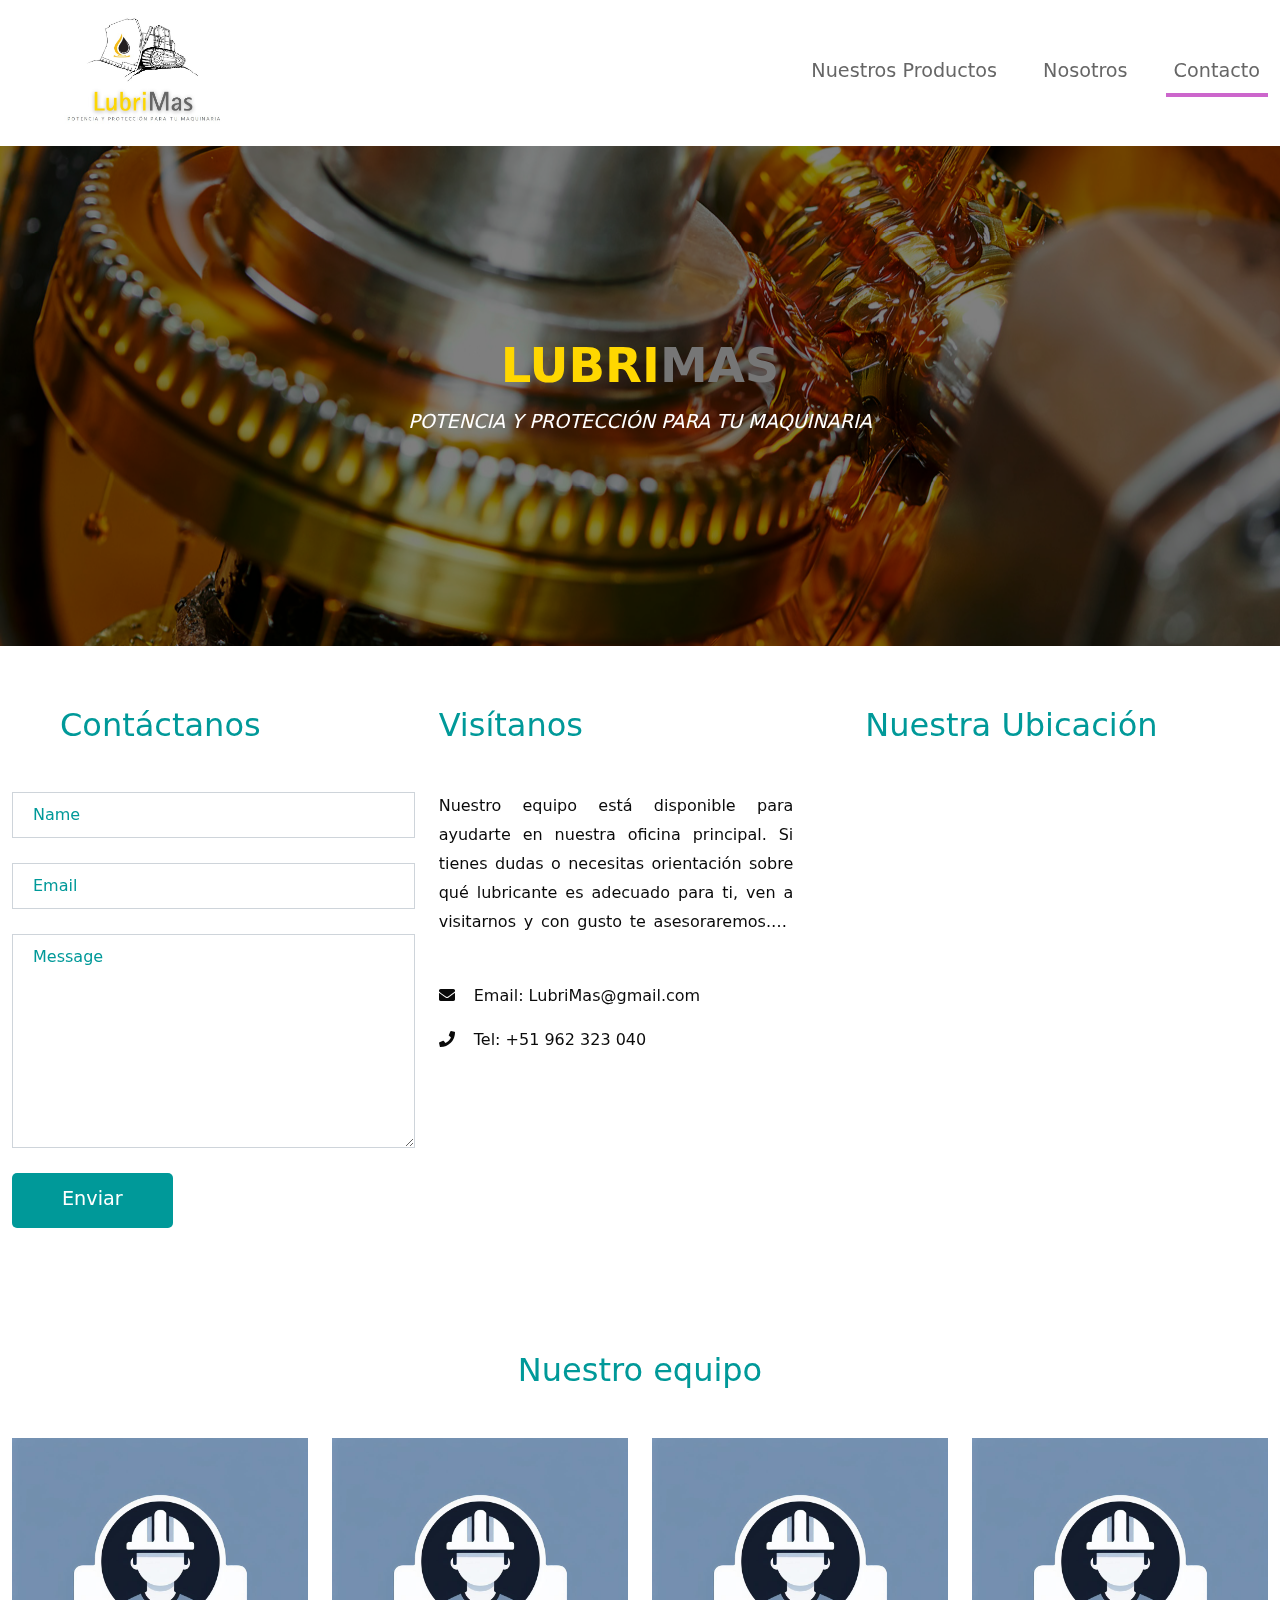
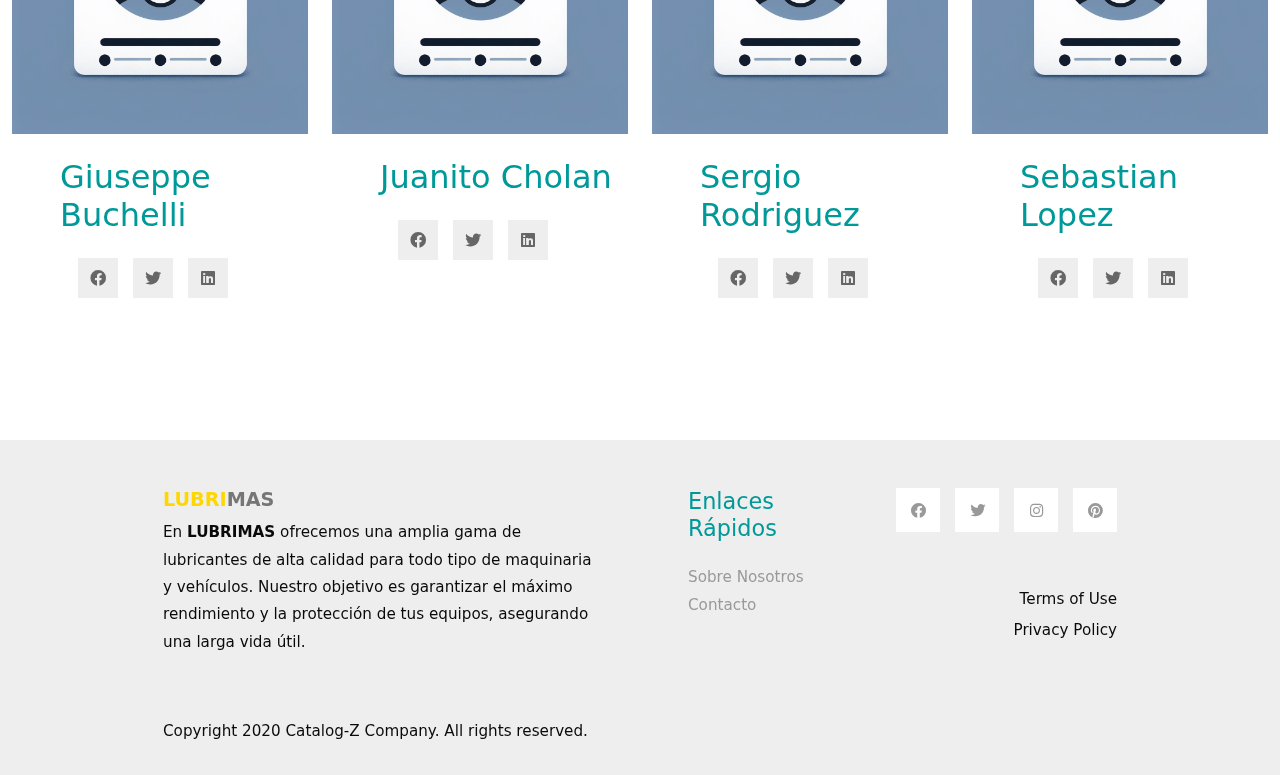
==== commit 717ef344: "Update contact.html" ====
--- a/contact.html
+++ b/contact.html
@@ -8,48 +8,61 @@
     <link rel="stylesheet" href="fontawesome/css/all.min.css">
     <link rel="stylesheet" href="css/templatemo-style.css">
     <link rel="icon" href="img/lubriMasLogo.jpg" type="image/x-icon" />
-
+<!--
+    
+TemplateMo 556 Catalog-Z
+
+https://templatemo.com/tm-556-catalog-z
+
+-->
 </head>
 <body>
     <!-- Page Loader -->
     <div id="loader-wrapper">
         <div id="loader"></div>
+
         <div class="loader-section section-left"></div>
         <div class="loader-section section-right"></div>
+
     </div>
     <nav class="navbar navbar-expand-lg">
         <div class="container-fluid ml-5">
             <a class="navbar-brand" href="index.html">
                 <img src="img/lubriMasLogo.jpg" alt="Logo" height="120" />
-            </a>
+              </a>
             <button class="navbar-toggler" type="button" data-toggle="collapse" data-target="#navbarSupportedContent" aria-controls="navbarSupportedContent" aria-expanded="false" aria-label="Toggle navigation">
                 <i class="fas fa-bars"></i>
             </button>
             <div class="collapse navbar-collapse" id="navbarSupportedContent">
-                <ul class="navbar-nav ml-auto mb-2 mb-lg-0">
-                    <li class="nav-item">
-                        <a class="nav-link nav-link-1" href="index.html">Nuestros Productos</a>
-                    </li>
-                    <li class="nav-item">
-                        <a class="nav-link nav-link-3" href="about.html">Nosotros</a>
-                    </li>
-                    <li class="nav-item">
-                        <a class="nav-link nav-link-4 active" aria-current="page" href="contact.html">Contacto</a>
-                    </li>
-                </ul>
+            <ul class="navbar-nav ml-auto mb-2 mb-lg-0">
+                <li class="nav-item">
+                    <a class="nav-link nav-link-1" href="index.html">Nuestros Productos</a>
+                </li>
+                <li class="nav-item">
+                    <a class="nav-link nav-link-3" href="about.html">Nosotros</a>
+                </li>
+                <li class="nav-item">
+                    <a class="nav-link nav-link-4 active" aria-current="page" href="contact.html">Contacto</a>
+                </li>
+            </ul>
             </div>
         </div>
     </nav>
 
-    <div class="tm-hero d-flex justify-content-center align-items-center" data-parallax="scroll" data-image-src="img/lubricantes_de_acero.jpg">
-        <div class="overlay"></div>
-        <div class="hero-content text-center">
-            <h1 class="subtitulo">
-                <span class="text-lubri">LUBRI</span><span class="text-mas">MAS</span>
-            </h1>
-            <p class="slogan">POTENCIA Y PROTECCIÓN PARA TU MAQUINARIA</p>
-        </div>
+    <div
+    class="tm-hero d-flex justify-content-center align-items-center"
+    data-parallax="scroll"
+    data-image-src="img/lubricantes_de_acero.jpg"
+  >
+    <div class="overlay"></div>
+    <!-- Panel oscuro -->
+    <div class="hero-content text-center">
+      <h1 class="subtitulo">
+        <span class="text-lubri">LUBRI</span><span class="text-mas">MAS</span>
+      </h1>
+      <p class="slogan">POTENCIA Y PROTECCIÓN PARA TU MAQUINARIA</p>
     </div>
+  </div>
 
     <div class="container-fluid tm-mt-60">
         <div class="row tm-mb-50">
@@ -57,115 +70,223 @@
                 <h2 class="tm-text-primary mb-5 ml-5">Contáctanos</h2>
                 <form id="contact-form" action="" method="POST" class="tm-contact-form mx-auto">
                     <div class="form-group">
-                        <input type="text" name="name" class="form-control rounded-0" placeholder="Nombre" required />
+                        <input type="text" name="name" class="form-control rounded-0" placeholder="Name" required />
                     </div>
                     <div class="form-group">
                         <input type="email" name="email" class="form-control rounded-0" placeholder="Email" required />
                     </div>
+                    <!-- <div class="form-group">
+                        <select class="form-control" id="contact-select" name="inquiry">
+                            <option value="-">Subject</option>
+                            <option value="sales">Sales &amp; Marketing</option>
+                            <option value="creative">Creative Design</option>
+                            <option value="uiux">UI / UX</option>
+                        </select>
+                    </div> -->
                     <div class="form-group">
-                        <textarea rows="8" name="message" class="form-control rounded-0" placeholder="Mensaje" required></textarea>
-                    </div>
+                        <textarea rows="8" name="message" class="form-control rounded-0" placeholder="Message" required=></textarea>
+                    </div>
+
                     <div class="form-group tm-text-right">
                         <button type="submit" class="btn btn-primary">Enviar</button>
                     </div>
                 </form>                
             </div>
+
+
             <div class="col-lg-4 col-12 mb-5">
-                <div class="tm-address-col">
-                    <h2 class="tm-text-primary mb-5">Visítanos</h2>
-                    <p class="tm-mb-30 mr-5 mb-5 text-justify text-limit">Nuestro equipo está disponible para ayudarte en nuestra oficina principal...</p>
-                    <ul class="tm-contacts">
-                        <li><a href="mailto:LubriMas@gmail.com" class="tm-text-gray"><i class="fas fa-envelope"></i> Email: LubriMas@gmail.com</a></li>
-                        <li><a href="tel:+51962323040" class="tm-text-gray"><i class="fas fa-phone"></i> Tel: +51 962 323 040</a></li>
-                    </ul>
-                </div>                
-            </div>
+              <div class="tm-address-col">
+          
+                  <h2 class="tm-text-primary mb-5">Visítanos</h2>
+                  <p class="tm-mb-30 mr-5 mb-5 text-justify text-limit">Nuestro equipo está disponible para ayudarte en nuestra oficina principal. Si tienes dudas o necesitas orientación sobre qué lubricante es adecuado para ti, ven a visitarnos y con gusto te asesoraremos. Si no puedes venir en persona, también ofrecemos asesoría telefónica y por correo electrónico. ¡No dudes en contactarnos!</p>
+          
+                  <ul class="tm-contacts">
+                      <li>
+                          <a href="#" class="tm-text-gray">
+                              <i class="fas fa-envelope"></i>
+                              Email: LubriMas@gmail.com
+                          </a>
+                      </li>
+                      <li>
+                          <a href="#" class="tm-text-gray">
+                              <i class="fas fa-phone"></i>
+                              Tel: +51 962 323 040
+                          </a>
+                      </li>
+                  </ul>
+              </div>                
+          </div>
+          
             <div class="col-lg-4 col-12">
                 <h2 class="tm-text-primary mb-5">Nuestra Ubicación</h2>
+                <!-- Map -->
                 <div class="mapouter mb-4">
                     <div class="gmap-canvas">
-                        <iframe src="https://www.google.com/maps/embed?pb=..." width="600" height="450" style="border:0;" allowfullscreen="" loading="lazy" referrerpolicy="no-referrer-when-downgrade"></iframe>
+                        <iframe src="https://www.google.com/maps/embed?pb=!1m18!1m12!1m3!1d3321.148555521003!2d-79.04251765850572!3d-8.1488800542973!2m3!1f0!2f0!3f0!3m2!1i1024!2i768!4f13.1!3m3!1m2!1s0x91ad3d4807b8b6c3%3A0xfbaa6dbfad8c251!2sTecsup%20Norte%20%2F%20Campus%20Trujillo!5e0!3m2!1ses-419!2spe!4v1732590562549!5m2!1ses-419!2spe" width="600" height="450" style="border:0;" allowfullscreen="" loading="lazy" referrerpolicy="no-referrer-when-downgrade"></iframe>
                     </div>
                 </div>               
             </div>
         </div>
-
         <div class="row tm-mb-74 tm-people-row">
-            <h2 class="tm-text-primary text-center mb-5">Nuestro equipo</h2>
+          <h2 class="tm-text-primary text-center mb-5">Nuestro equipo</h2>
+
+            <div class="col-lg-3 col-md-6 col-sm-6 col-12 mb-5 ">
+                <img src="img/personaicono.png" alt="Image" class="mb-4 img-fluid">
+                <h2 class="tm-text-primary mb-4 ml-5"> Giuseppe Buchelli
+                </h2>
+                <!-- <h3 class="tm-text-secondary h5 mb-4">Chief Executive Officer</h3> -->
+                <!-- <p class="mb-4">
+                    Mauris ante tellus, feugiat nec metus non, bibendum semper velit. Praesent laoreet urna id tristique fermentum. Morbi venenatis dui quis diam mollis pellentesque.
+                </p> -->
+                <ul class="tm-social pl-0 mb-0 d-flex justify-content-center">
+                    <li><a href="https://facebook.com"><i class="fab fa-facebook"></i></a></li>
+                    <li><a href="https://twitter.com"><i class="fab fa-twitter"></i></a></li>
+                    <li><a href="https://linkedin.com"><i class="fab fa-linkedin"></i></a></li>
+                </ul>
+            </div>
             <div class="col-lg-3 col-md-6 col-sm-6 col-12 mb-5">
                 <img src="img/personaicono.png" alt="Image" class="mb-4 img-fluid">
-                <h2 class="tm-text-primary mb-4 ml-5">Giuseppe Buchelli</h2>
-                <ul class="tm-social pl-0 mb-0 d-flex justify-content-center">
-                    <li><a href="https://facebook.com"><i class="fab fa-facebook"></i></a></li>
-                    <li><a href="https://twitter.com"><i class="fab fa-twitter"></i></a></li>
-                    <li><a href="https://linkedin.com"><i class="fab fa-linkedin"></i></a></li>
-                </ul>
-            </div>
-            <!-- Agrega más miembros del equipo según sea necesario -->
-        </div>
-    </div>
+                <h2 class="tm-text-primary mb-4 ml-5"> Juanito Cholan
+                </h2>
+                <!-- <h3 class="tm-text-secondary h5 mb-4">Chief Marketing Officer</h3> -->
+                <!-- <p class="mb-4">
+                    Sed faucibus nec velit finibus accumsan. Sed varius augue et leo pharetra, in varius lacus eleifend. Quisque ut eleifend lacus.
+                </p> -->
+                <ul class="tm-social pl-0 mb-0 d-flex justify-content-center">
+                    <li><a href="https://facebook.com"><i class="fab fa-facebook"></i></a></li>
+                    <li><a href="https://twitter.com"><i class="fab fa-twitter"></i></a></li>
+                    <li><a href="https://linkedin.com"><i class="fab fa-linkedin"></i></a></li>
+                </ul>
+            </div>
+            <div class="col-lg-3 col-md-6 col-sm-6 col-12 mb-5">
+                <img src="img/personaicono.png" alt="Image" class="mb-4 img-fluid">
+                <h2 class="tm-text-primary mb-4 ml-5">Sergio Rodriguez
+                </h2>
+                <!-- <h3 class="tm-text-secondary h5 mb-4">Accounting Executive</h3> -->
+                <!-- <p class="mb-4">
+                    Sed faucibus nec velit finibus accumsan. Sed varius augue et leo pharetra, in varius lacus eleifend. Quisque ut eleifend lacus.
+                </p> -->
+                <ul class="tm-social pl-0 mb-0 d-flex justify-content-center">
+                    <li><a href="https://facebook.com"><i class="fab fa-facebook"></i></a></li>
+                    <li><a href="https://twitter.com"><i class="fab fa-twitter"></i></a></li>
+                    <li><a href="https://linkedin.com"><i class="fab fa-linkedin"></i></a></li>
+                </ul>
+            </div>
+            <div class="col-lg-3 col-md-6 col-sm-6 col-12 mb-5">
+                <img src="img/personaicono.png" alt="Image" class="mb-4 img-fluid">
+                <h2 class="tm-text-primary mb-4 ml-5">Sebastian Lopez</h2>
+                <!-- <h3 class="tm-text-secondary h5 mb-4">Creative Art Director #C69</h3> -->
+                <!-- <p class="mb-4">
+                    Nunc convallis facilisis congue. Curabitur gravida rutrum justo sed pulvinar. Pellentesque ac ante in erat bibendum dignissim.
+                </p> -->
+                <ul class="tm-social pl-0 mb-0 d-flex justify-content-center">
+                    <li><a href="https://facebook.com"><i class="fab fa-facebook"></i></a></li>
+                    <li><a href="https://twitter.com"><i class="fab fa-twitter"></i></a></li>
+                    <li><a href="https://linkedin.com"><i class="fab fa-linkedin"></i></a></li>
+                </ul>
+            </div>
+          </div>
+  </div> <!-- container-fluid, tm-container-content -->
 
     <footer class="tm-bg-gray pt-5 pb-3 tm-text-gray tm-footer">
         <div class="container-fluid tm-container-small">
-            <div class="row">
-                <div class="col-lg-6 col-md-12 col-12 px-5 mb-5">
-                    <h3 class="footertitulo">
-                        <span class="text-lubri">LUBRI</span><span class="text-mas">MAS</span>
-                    </h3>
-                    <p>En <strong>LUBRIMAS</strong> ofrecemos una amplia gama de lubricantes de alta calidad para todo tipo de maquinaria...</p>
-                </div>
-                <div class="col-lg-3 col-md-6 col-sm-6 col-12 px-5 mb-5">
-                    <h3 class="tm-text-primary mb-4 tm-footer-title">Enlaces Rápidos</h3>
-                    <ul class="tm-footer-links pl-0">
-                        <li><a href="about.html">Sobre Nosotros</a></li>
-                        <li><a href="contact.html">Contacto</a></li>
-                    </ul>
-                </div>
-                <div class="col-lg-3 col-md-6 col-sm-6 col-12 px-5 mb-5">
-                    <ul class="tm-social-links d-flex justify-content-end pl-0 mb-5">
-                        <li class="mb-2"><a href="https://facebook.com"><i class="fab fa-facebook"></i></a></li>
-                        <li class="mb-2"><a href="https://twitter.com"><i class="fab fa-twitter"></i></a></li>
-                        <li class="mb-2"><a href="https://instagram.com"><i class="fab fa-instagram"></i></a></li>
-                    </ul>
-                    <a href="#" class="tm-text-gray text-right d-block mb-2">Terms of Use</a>
-                    <a href="#" class="tm-text-gray text-right d-block">Privacy Policy</a>
-                </div>
-            </div>
+          <div class="row">
+            <div class="col-lg-6 col-md-12 col-12 px-5 mb-5">
+              <h3 class="footertitulo">
+                <span class="text-lubri">LUBRI</span
+                ><span class="text-mas">MAS</span>
+              </h3>
+              <p>
+                En <strong>LUBRIMAS</strong> ofrecemos una amplia gama de
+                lubricantes de alta calidad para todo tipo de maquinaria y
+                vehículos. Nuestro objetivo es garantizar el máximo rendimiento y
+                la protección de tus equipos, asegurando una larga vida útil.
+                
+              </p>
+          </div>
+            <div class="col-lg-3 col-md-6 col-sm-6 col-12 px-5 mb-5">
+              <h3 class="tm-text-primary mb-4 tm-footer-title">Enlaces Rápidos</h3>
+              <ul class="tm-footer-links pl-0">
+                <li><a href="about.html">Sobre Nosotros</a></li>
+                <!-- <li><a href="#">Support</a></li>
+                <li><a href="#">Our Company</a></li> -->
+                <li><a href="contact.html">Contacto</a></li>
+              </ul>
+            </div>
+            <div class="col-lg-3 col-md-6 col-sm-6 col-12 px-5 mb-5">
+              <ul class="tm-social-links d-flex justify-content-end pl-0 mb-5">
+                <li class="mb-2">
+                  <a href="https://facebook.com"
+                    ><i class="fab fa-facebook"></i
+                  ></a>
+                </li>
+                <li class="mb-2">
+                  <a href="https://twitter.com"><i class="fab fa-twitter"></i></a>
+                </li>
+                <li class="mb-2">
+                  <a href="https://instagram.com"
+                    ><i class="fab fa-instagram"></i
+                  ></a>
+                </li>
+                <li class="mb-2">
+                  <a href="https://pinterest.com"
+                    ><i class="fab fa-pinterest"></i
+                  ></a>
+                </li>
+              </ul>
+              <a href="#" class="tm-text-gray text-right d-block mb-2"
+                >Terms of Use</a
+              >
+              <a href="#" class="tm-text-gray text-right d-block"
+                >Privacy Policy</a
+              >
+            </div>
+          </div>
+          <div class="row">
+            <div class="col-lg-8 col-md-7 col-12 px-5 mb-3">
+              Copyright 2020 Catalog-Z Company. All rights reserved.
+            </div>
+            </div>
+          </div>
         </div>
-    </footer>
-
-    <!-- Modal para mostrar mensaje de éxito -->
-    <div id="success-modal" class="modal fade" tabindex="-1" role="dialog" aria-labelledby="success-modal-label" aria-hidden="true">
-        <div class="modal-dialog" role="document">
-            <div class="modal-content">
-                <div class="modal-header">
-                    <h5 class="modal-title" id="success-modal-label">Mensaje Enviado</h5>
-                    <button type="button" class="close" data-dismiss="modal" aria-label="Close">
-                        <span aria-hidden="true">&times;</span>
-                    </button>
-                </div>
-                <div class="modal-body">
-                    <p>Gracias por tu mensaje. Nos pondremos en contacto contigo pronto.</p>
-                </div>
-                <div class="modal-footer">
-                    <button type="button" class="btn btn-secondary" data-dismiss="modal">Cerrar</button>
-                </div>
-            </div>
-        </div>
-    </div>
-
-    <script src="https://code.jquery.com/jquery-3.6.0.min.js"></script>
-    <script src="https://cdn.jsdelivr.net/npm/bootstrap@4.5.2/dist/js/bootstrap.bundle.min.js"></script>
+      </footer>
+    
+    <script src="js/plugins.js"></script>
     <script>
+        $(window).on("load", function() {
+            $('body').addClass('loaded');
+        });
+
         document.getElementById('contact-form').addEventListener('submit', function(e) {
-            e.preventDefault(); // Evita que el formulario se envíe realmente
-
-            // Muestra el modal de éxito
-            $('#success-modal').modal('show');
-
-            // Opcional: Restablecer el formulario después de simular el envío
-            document.getElementById('contact-form').reset();
-        });
+        e.preventDefault(); // Evita que el formulario se envíe realmente
+
+        // Muestra el modal de éxito
+        $('#success-modal').modal('show');
+
+        // Opcional: Restablecer el formulario después de simular el envío
+        document.getElementById('contact-form').reset();
+    });
     </script>
 </body>
+
+<!-- Modal para mostrar mensaje de éxito -->
+<div id="success-modal" class="modal fade" tabindex="-1" role="dialog" aria-labelledby="success-modal-label" aria-hidden="true">
+  <div class="modal-dialog" role="document">
+      <div class="modal-content">
+          <div class="modal-header">
+              <h5 class="modal-title" id="success-modal-label">Mensaje Enviado</h5>
+              <button type="button" class="close" data-dismiss="modal" aria-label="Close">
+                  <span aria-hidden="true">&times;</span>
+              </button>
+          </div>
+          <div class="modal-body">
+              <p>Gracias por tu mensaje. Nos pondremos en contacto contigo pronto.</p>
+          </div>
+          <div class="modal-footer">
+              <button type="button" class="btn btn-secondary" data-dismiss="modal">Cerrar</button>
+          </div>
+      </div>
+  </div>
+</div>
+</div>
 </html>
